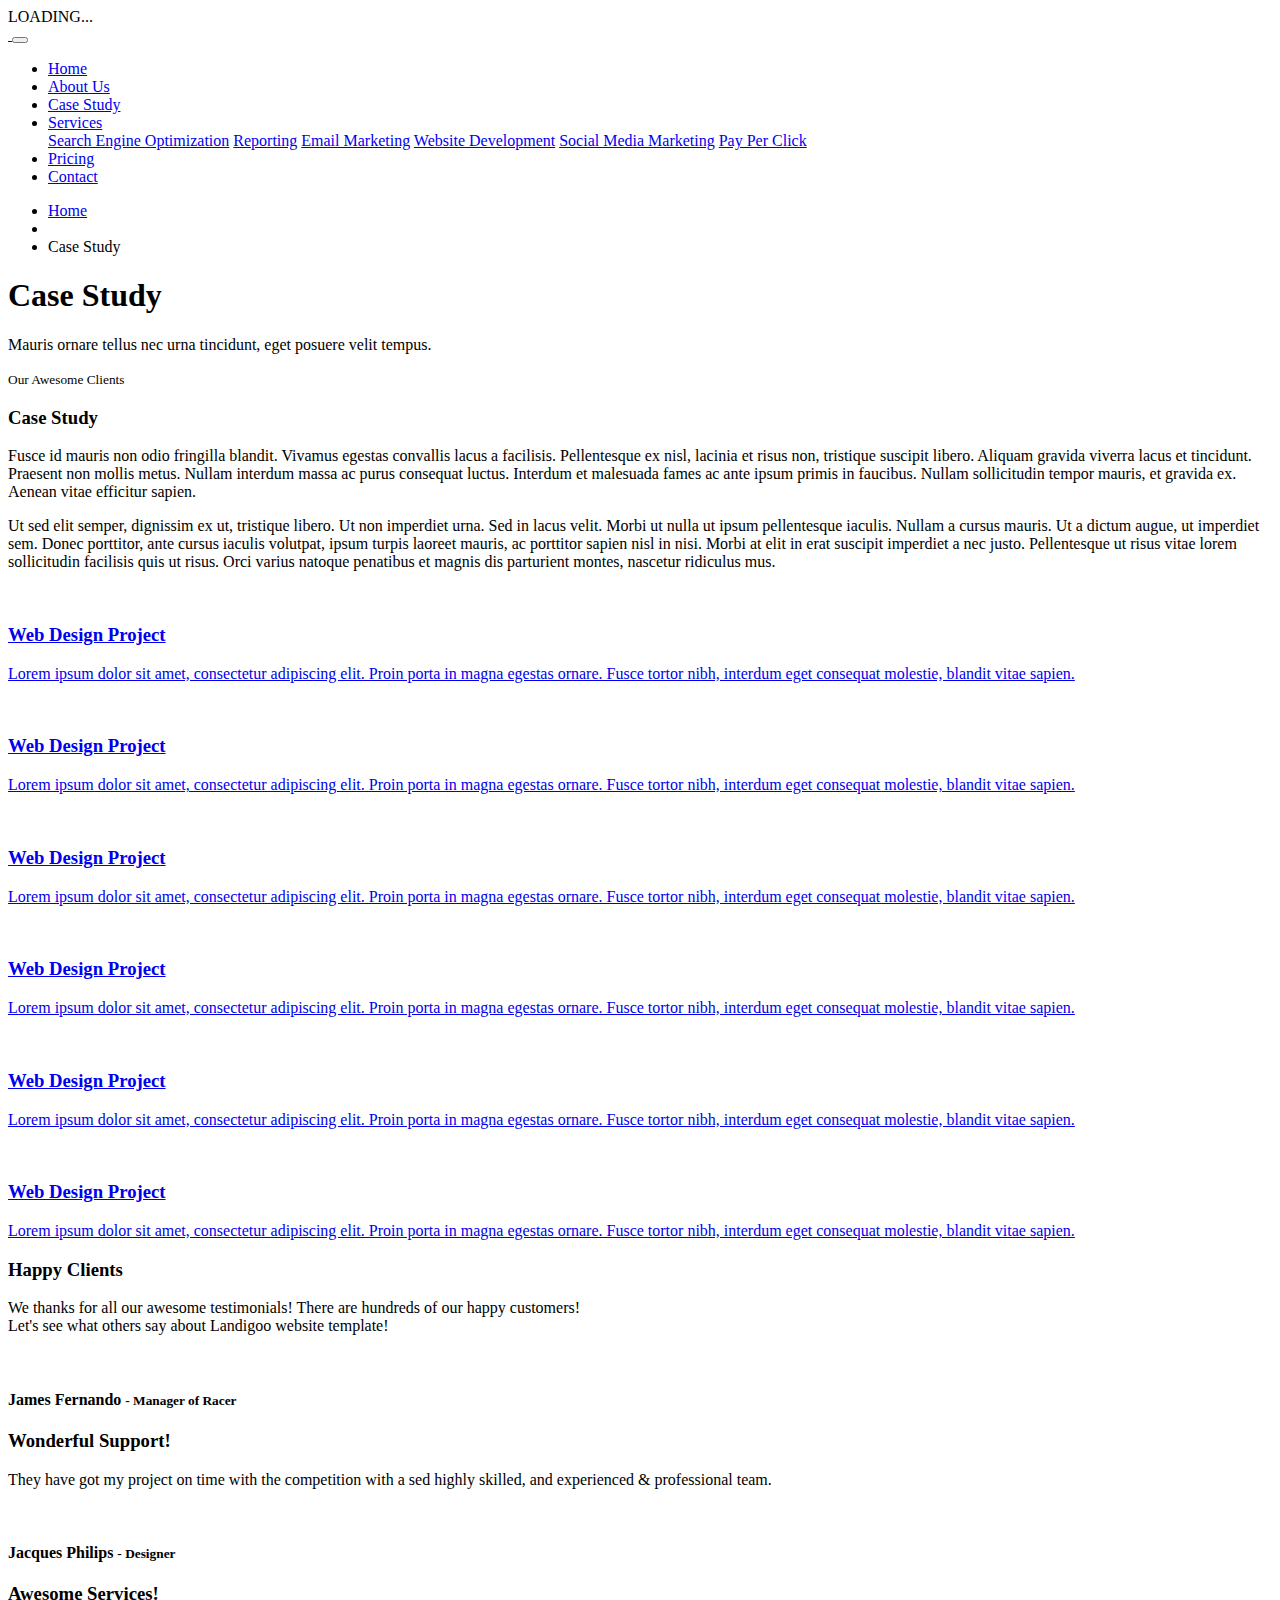
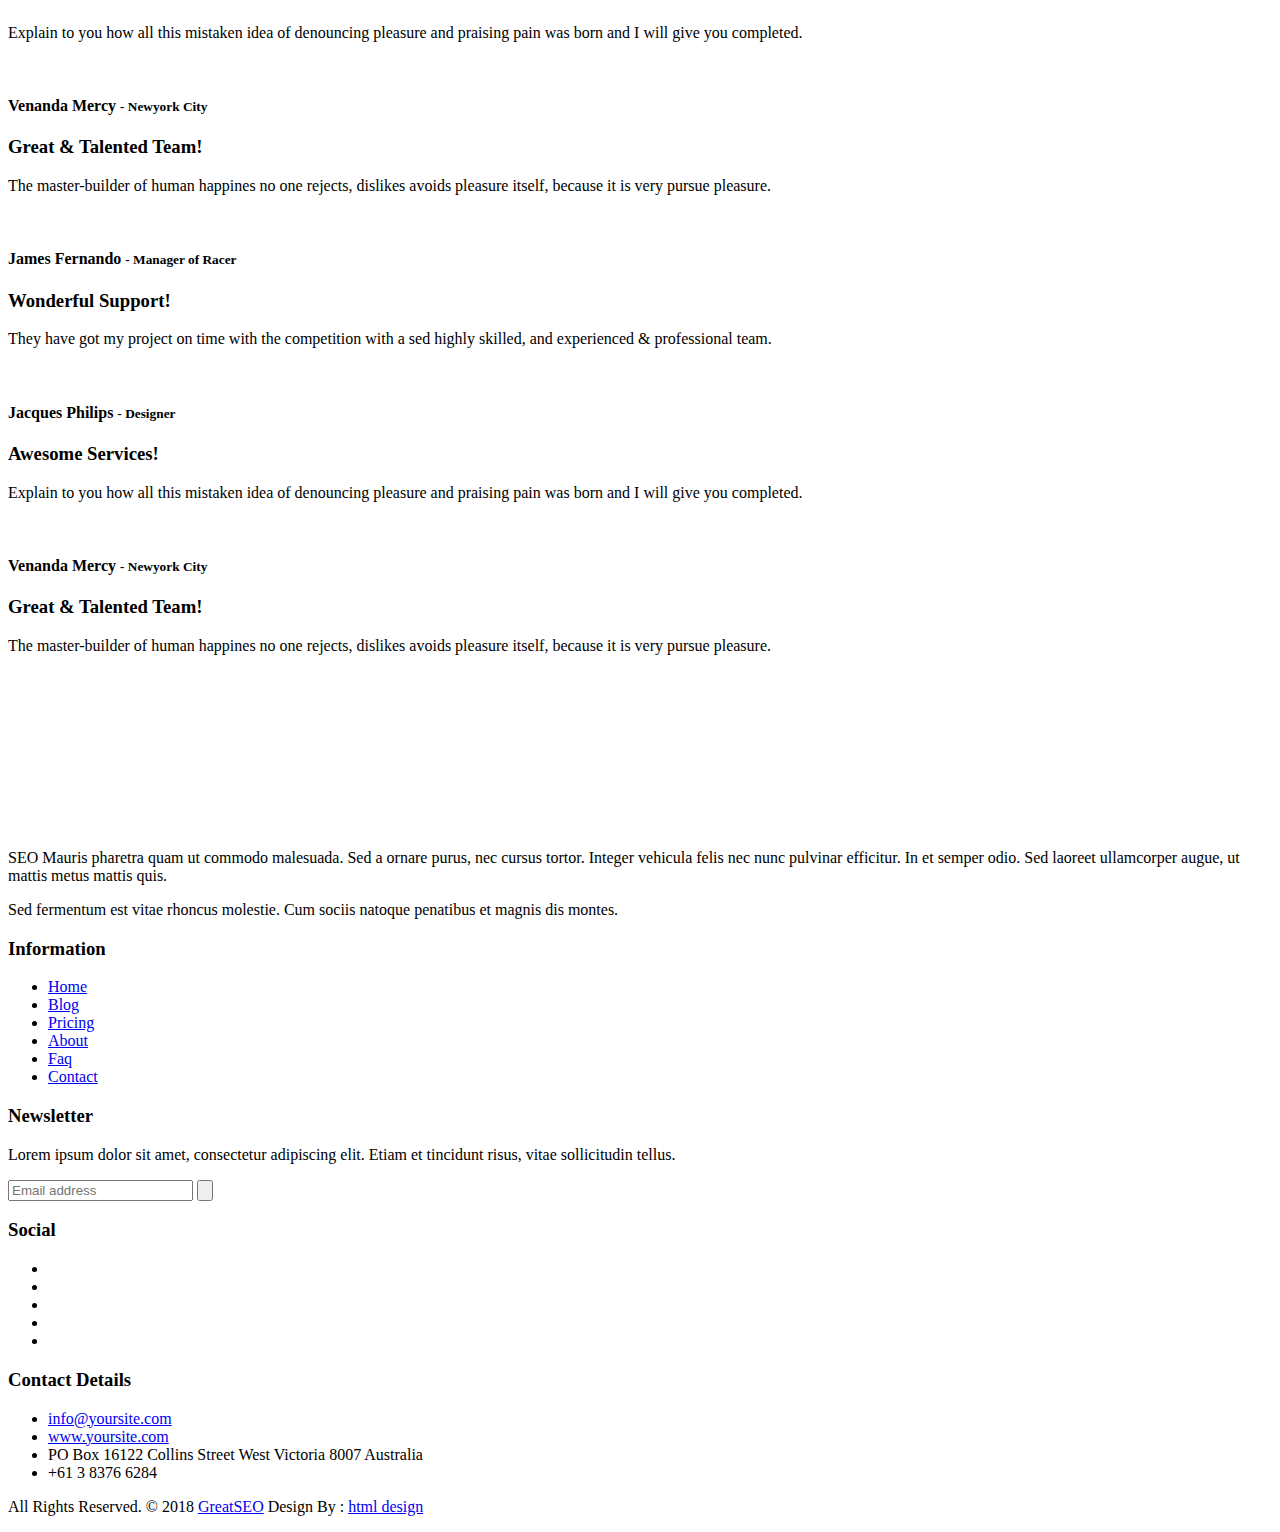
==== case-study.html @ 11040ced "Add files via upload" ====
<!DOCTYPE html>
<html lang="en">

    <!-- Basic -->
    <meta charset="utf-8">
    <meta http-equiv="X-UA-Compatible" content="IE=edge">   
   
    <!-- Mobile Metas -->
    <meta name="viewport" content="width=device-width, minimum-scale=1.0, maximum-scale=1.0, user-scalable=no">
 
     <!-- Site Metas -->
    <title>Greatseo - Bootstrap 4 Responsive HTML5 Template</title>  
    <meta name="keywords" content="">
    <meta name="description" content="">
    <meta name="author" content="">

    <!-- Site Icons -->
    <link rel="shortcut icon" href="images/favicon.ico" type="image/x-icon" />
    <link rel="apple-touch-icon" href="images/apple-touch-icon.png">

    <!-- Bootstrap CSS -->
    <link rel="stylesheet" href="css/bootstrap.min.css">
    <!-- Site CSS -->
    <link rel="stylesheet" href="style.css">
    <!-- ALL VERSION CSS -->
    <link rel="stylesheet" href="css/versions.css">
    <!-- Responsive CSS -->
    <link rel="stylesheet" href="css/responsive.css">
    <!-- Custom CSS -->
    <link rel="stylesheet" href="css/custom.css">

    <!--[if lt IE 9]>
      <script src="https://oss.maxcdn.com/libs/html5shiv/3.7.0/html5shiv.js"></script>
      <script src="https://oss.maxcdn.com/libs/respond.js/1.4.2/respond.min.js"></script>
    <![endif]-->

</head>
<body class="seo_version">

    <!-- LOADER -->
	<div id="preloader">
		<div class="loader-wrapper">
			<div class="loader-new">
				<div class="ball"></div>
				<div class="ball"></div>
				<div class="ball"></div>
			</div>
			<div class="text">LOADING...</div>
		</div>
	</div>
	<!-- END LOADER -->

    <!-- Start header -->
	<header class="top-navbar">
		<nav class="navbar navbar-expand-lg navbar-light bg-light">
			<div class="container">
				<a class="navbar-brand" href="index.html">
					<img src="images/logo-seo.png" alt="" />
				</a>
				<button class="navbar-toggler" type="button" data-toggle="collapse" data-target="#navbars-seo" aria-controls="navbars-rs-food" aria-expanded="false" aria-label="Toggle navigation">
				  <span class="navbar-toggler-icon"></span>
				</button>
				<div class="collapse navbar-collapse" id="navbars-seo">
					<ul class="navbar-nav ml-auto">
						<li class="nav-item"><a class="nav-link" href="index.html">Home</a></li>
						<li class="nav-item"><a class="nav-link" href="about.html">About Us</a></li>
						<li class="nav-item active"><a class="nav-link" href="case-study.html">Case Study</a></li>
						<li class="nav-item dropdown">
							<a class="nav-link dropdown-toggle" href="#" id="dropdown-a" data-toggle="dropdown">Services </a>
							<div class="dropdown-menu" aria-labelledby="dropdown-a">
								<a class="dropdown-item" href="services.html">Search Engine Optimization</a>
								<a class="dropdown-item" href="services.html">Reporting</a>
								<a class="dropdown-item" href="services.html">Email Marketing</a>
								<a class="dropdown-item" href="services.html">Website Development</a>
								<a class="dropdown-item" href="services.html">Social Media Marketing</a>
								<a class="dropdown-item" href="services.html">Pay Per Click</a>
							</div>
						</li>						
						<li class="nav-item"><a class="nav-link" href="pricing.html">Pricing</a></li>
						<li class="nav-item"><a class="nav-link" href="contact.html">Contact</a></li>
					</ul>
				</div>
			</div>
		</nav>
	</header>
	<!-- End header -->

    <div class="all-page-title" style="background-image:url(images/pattern-4.png);">
		<!--Page -->
        <div class="page-info">
            <div class="container">
            	<div class="inner-container">
                    <ul class="bread-crumb">
                        <li><a href="index.html">Home</a></li>
						<li><i class="fa fa-angle-double-right" aria-hidden="true"></i></li>
                        <li><span>Case Study</span></li>
                    </ul>
                </div>
            </div>
        </div>
        <!--End Page-->
        <div class="container text-center">
            <h1>Case Study</h1>
			<p>Mauris ornare tellus nec urna tincidunt, eget posuere velit tempus.</p>
        </div>
    </div><!-- end section -->

	<div id="case-study-box" class="section wb">
        <div class="container">
            <div class="section-title text-center">
                <small>Our Awesome Clients</small>
                <h3>Case Study</h3>
                <p> Fusce id mauris non odio fringilla blandit. Vivamus egestas convallis lacus a facilisis. Pellentesque ex nisl, lacinia et risus non, tristique suscipit libero. Aliquam gravida viverra lacus et tincidunt. Praesent non mollis metus. Nullam interdum massa ac purus consequat luctus. Interdum et malesuada fames ac ante ipsum primis in faucibus. Nullam sollicitudin tempor mauris, et gravida ex. Aenean vitae efficitur sapien.</p>

				<p> Ut sed elit semper, dignissim ex ut, tristique libero. Ut non imperdiet urna. Sed in lacus velit. Morbi ut nulla ut ipsum pellentesque iaculis. Nullam a cursus mauris. Ut a dictum augue, ut imperdiet sem. Donec porttitor, ante cursus iaculis volutpat, ipsum turpis laoreet mauris, ac porttitor sapien nisl in nisi. Morbi at elit in erat suscipit imperdiet a nec justo. Pellentesque ut risus vitae lorem sollicitudin facilisis quis ut risus. Orci varius natoque penatibus et magnis dis parturient montes, nascetur ridiculus mus. </p>
            </div><!-- end title -->

            <div id="da-thumbs" class="da-thumbs portfolio">
                <div class="post-media pitem item-w1 item-h1 cat1">
                    <a href="images/version_01.jpg" data-rel="prettyPhoto[gal]">
                        <img src="images/version_01.jpg" alt="" class="img-responsive">
                        <div>
							<h3>Web Design Project</h3>
							<p>Lorem ipsum dolor sit amet, consectetur adipiscing elit. Proin porta in magna egestas ornare. Fusce tortor nibh, interdum eget consequat molestie, blandit vitae sapien.</p>
                            <i class="flaticon-unlink"></i>
                        </div>
                    </a>
                </div>
                <div class="post-media pitem item-w1 item-h1 cat2">
                    <a href="images/version_02.jpg" data-rel="prettyPhoto[gal]">
                        <img src="images/version_02.jpg" alt="" class="img-responsive">
                        <div>
							<h3>Web Design Project</h3>
							<p>Lorem ipsum dolor sit amet, consectetur adipiscing elit. Proin porta in magna egestas ornare. Fusce tortor nibh, interdum eget consequat molestie, blandit vitae sapien.</p>
                            <i class="flaticon-unlink"></i>
                        </div>
                    </a>
                </div>
                <div class="post-media pitem item-w1 item-h1 cat1">
                    <a href="images/version_03.jpg" data-rel="prettyPhoto[gal]">
                        <img src="images/version_03.jpg" alt="" class="img-responsive">
                        <div>
							<h3>Web Design Project</h3>
							<p>Lorem ipsum dolor sit amet, consectetur adipiscing elit. Proin porta in magna egestas ornare. Fusce tortor nibh, interdum eget consequat molestie, blandit vitae sapien.</p>
                            <i class="flaticon-unlink"></i>
                        </div>
                    </a>
                </div>

                <div class="post-media pitem item-w1 item-h1 cat3">
                    <a href="images/version_04.jpg" data-rel="prettyPhoto[gal]">
                        <img src="images/version_04.jpg" alt="" class="img-responsive">
                        <div>
							<h3>Web Design Project</h3>
							<p>Lorem ipsum dolor sit amet, consectetur adipiscing elit. Proin porta in magna egestas ornare. Fusce tortor nibh, interdum eget consequat molestie, blandit vitae sapien.</p>
                            <i class="flaticon-unlink"></i>
                        </div>
                    </a>
                </div>
                <div class="post-media pitem item-w1 item-h1 cat2">
                    <a href="images/version_05.jpg" data-rel="prettyPhoto[gal]">
                        <img src="images/version_05.jpg" alt="" class="img-responsive">
                        <div>
							<h3>Web Design Project</h3>
							<p>Lorem ipsum dolor sit amet, consectetur adipiscing elit. Proin porta in magna egestas ornare. Fusce tortor nibh, interdum eget consequat molestie, blandit vitae sapien.</p>
                            <i class="flaticon-unlink"></i>
                        </div>
                    </a>
                </div>
                <div class="post-media pitem item-w1 item-h1 cat1">
                    <a href="images/version_06.jpg" data-rel="prettyPhoto[gal]">
                        <img src="images/version_06.jpg" alt="" class="img-responsive">
                        <div>
							<h3>Web Design Project</h3>
							<p>Lorem ipsum dolor sit amet, consectetur adipiscing elit. Proin porta in magna egestas ornare. Fusce tortor nibh, interdum eget consequat molestie, blandit vitae sapien.</p>
                            <i class="flaticon-unlink"></i>
                        </div>
                    </a>
                </div>
            </div><!-- end portfolio -->
        </div><!-- end container -->
    </div><!-- end section -->
	
    <div id="testimonials" class="section wb">
        <div class="container">
            <div class="section-title text-center">
                <h3>Happy Clients</h3>
                <p class="lead">We thanks for all our awesome testimonials! There are hundreds of our happy customers! <br>Let's see what others say about Landigoo website template!</p>
            </div><!-- end title -->

            <div class="row">
                <div class="col-md-12 col-sm-12">
                    <div class="testi-carousel owl-carousel owl-theme">
                        <div class="testimonial clearfix">
							<div class="testi-meta">
                                <img src="images/testi_01.png" alt="" class="img-fluid alignleft">
                                <h4>James Fernando <small>- Manager of Racer</small></h4>
                            </div>
							<!-- end testi-meta -->
                            <div class="desc">
                                <h3><i class="fa fa-quote-left"></i> Wonderful Support! <i class="fa fa-quote-right"></i></h3>
                                <p>They have got my project on time with the competition with a sed highly skilled, and experienced & professional team.</p>
                            </div>
                        </div>
                        <!-- end testimonial -->

                        <div class="testimonial clearfix">
							<div class="testi-meta">
                                <img src="images/testi_02.png" alt="" class="img-fluid alignleft">
                                <h4>Jacques Philips <small>- Designer</small></h4>
                            </div>
                            <!-- end testi-meta -->
                            <div class="desc">
                                <h3><i class="fa fa-quote-left"></i> Awesome Services! <i class="fa fa-quote-right"></i></h3>
                                <p>Explain to you how all this mistaken idea of denouncing pleasure and praising pain was born and I will give you completed.</p>
                            </div>
                        </div>
                        <!-- end testimonial -->

                        <div class="testimonial clearfix">
							<div class="testi-meta">
                                <img src="images/testi_03.png" alt="" class="img-fluid alignleft">
                                <h4>Venanda Mercy <small>- Newyork City</small></h4>
                            </div>
                            <!-- end testi-meta -->
                            <div class="desc">
                                <h3><i class="fa fa-quote-left"></i> Great & Talented Team! <i class="fa fa-quote-right"></i></h3>
                                <p>The master-builder of human happines no one rejects, dislikes avoids pleasure itself, because it is very pursue pleasure. </p>
                            </div>
                        </div>
                        <!-- end testimonial -->
                        <div class="testimonial clearfix">
							<div class="testi-meta">
                                <img src="images/testi_01.png" alt="" class="img-fluid alignleft">
                                <h4>James Fernando <small>- Manager of Racer</small></h4>
                            </div>
                            <!-- end testi-meta -->
                            <div class="desc">
                                <h3><i class="fa fa-quote-left"></i> Wonderful Support! <i class="fa fa-quote-right"></i></h3>
                                <p>They have got my project on time with the competition with a sed highly skilled, and experienced & professional team.</p>
                            </div>
                        </div>
                        <!-- end testimonial -->

                        <div class="testimonial clearfix">
							<div class="testi-meta">
                                <img src="images/testi_02.png" alt="" class="img-fluid alignleft">
                                <h4>Jacques Philips <small>- Designer</small></h4>
                            </div>
                            <!-- end testi-meta -->
                            <div class="desc">
                                <h3><i class="fa fa-quote-left"></i> Awesome Services! <i class="fa fa-quote-right"></i></h3>
                                <p>Explain to you how all this mistaken idea of denouncing pleasure and praising pain was born and I will give you completed.</p>
                            </div>
                        </div>
                        <!-- end testimonial -->

                        <div class="testimonial clearfix">
							<div class="testi-meta">
                                <img src="images/testi_03.png" alt="" class="img-fluid alignleft">
                                <h4>Venanda Mercy <small>- Newyork City</small></h4>
                            </div>
                            <!-- end testi-meta -->
                            <div class="desc">
                                <h3><i class="fa fa-quote-left"></i> Great & Talented Team! <i class="fa fa-quote-right"></i></h3>
                                <p>The master-builder of human happines no one rejects, dislikes avoids pleasure itself, because it is very pursue pleasure. </p>
                            </div>
                        </div><!-- end testimonial -->
                    </div><!-- end carousel -->
                </div><!-- end col -->
            </div><!-- end row -->
        </div><!-- end container -->
    </div><!-- end section -->

   <div id="support" class="section db">
        <div class="container">
            <div class="row">
                <div id="logo-carousel" class="owl-carousel">
					<div> <img src="images/logo_01.png" alt=""> </div>
					<div> <img src="images/logo_02.png" alt=""> </div>
					<div> <img src="images/logo_03.png" alt=""> </div>
					<div> <img src="images/logo_04.png" alt=""> </div>
					<div> <img src="images/logo_05.png" alt=""> </div>
					<div> <img src="images/logo_06.png" alt=""> </div>
					<div> <img src="images/logo_01.png" alt=""> </div>
					<div> <img src="images/logo_02.png" alt=""> </div>
				</div>
            </div><!-- end row -->
        </div><!-- end container -->
    </div><!-- end section -->

	<footer class="footer">
        <div class="container">
            <div class="row">
                <div class="col-lg-4 col-md-6 col-xs-12">
                    <div class="widget clearfix">
                        <div class="widget-title">
                            <img src="images/logo-light.png" alt="">
                        </div>
                        <p> SEO Mauris pharetra quam ut commodo malesuada. Sed a ornare purus, nec cursus tortor. Integer vehicula felis nec nunc pulvinar efficitur. In et semper odio. Sed laoreet ullamcorper augue, ut mattis metus mattis quis.</p>
                        <p>Sed fermentum est vitae rhoncus molestie. Cum sociis natoque penatibus et magnis dis montes.</p>
                    </div><!-- end clearfix -->
                </div><!-- end col -->
				
				<div class="col-lg-2 col-md-6 col-xs-12">
                    <div class="widget clearfix">
                        <div class="widget-title">
                            <h3>Information</h3>
                        </div>
                        <ul class="footer-links">
                            <li><a href="#">Home</a></li>
                            <li><a href="#">Blog</a></li>
                            <li><a href="#">Pricing</a></li>
							<li><a href="#">About</a></li>
							<li><a href="#">Faq</a></li>
							<li><a href="#">Contact</a></li>
                        </ul><!-- end links -->
                    </div><!-- end clearfix -->
                </div><!-- end col -->

                <div class="col-lg-3 col-md-6 col-xs-12">
                    <div class="widget clearfix">
						<div class="widget-title">
							<h3>Newsletter</h3>
						</div>
						<p>Lorem ipsum dolor sit amet, consectetur adipiscing elit. Etiam et tincidunt risus, vitae sollicitudin tellus.</p>
						<div class="news-box">
							<form action="#" method="post">
								<div class="form-group">
									<input class="form-control" placeholder="Email address" type="email">
									<button type="submit">
										<svg id="Layer_11" data-name="Layer 11" xmlns="http://www.w3.org/2000/svg" viewBox="0 0 25.19 17.71">
											<path class="cls-1" d="M311,387.93a.89.89,0,0,0-1.27,1.26l6.44,6.44H295a.89.89,0,0,0-.89.89.9.9,0,0,0,.89.9h21.24l-6.44,6.42a.91.91,0,0,0,0,1.27.89.89,0,0,0,1.27,0l8-8a.87.87,0,0,0,0-1.25Z" transform="translate(-294.08 -387.67)"></path> </svg>
									</button>
								</div>
							</form>
						</div>
						
                        <div class="widget-title">
                            <h3>Social</h3>
                        </div>
                        <ul class="footer-links social-md">
                            <li><a class="fb btn-a" title="Facebook" data-tippy-animation="scale" href="#"><i class="fa fa-facebook"></i></a></li>
                            <li><a class="gi btn-a" title="Github" data-tippy-animation="scale" href="#"><i class="fa fa-github"></i> </a></li>
                            <li><a class="tw btn-a" title="Twitter" data-tippy-animation="scale" href="#"><i class="fa fa-twitter"></i> </a></li>
                            <li><a class="dr btn-a" title="Dribbble" data-tippy-animation="scale" href="#"><i class="fa fa-dribbble"></i> </a></li>
                            <li><a class="pi btn-a" title="Pinterest" data-tippy-animation="scale" href="#"><i class="fa fa-pinterest"></i> </a></li>
                        </ul><!-- end links -->
                    </div><!-- end clearfix -->
                </div><!-- end col -->
				
				<div class="col-lg-3 col-md-6 col-xs-12">
                    <div class="widget clearfix">
                        <div class="widget-title">
                            <h3>Contact Details</h3>
                        </div>

                        <ul class="footer-links">
                            <li><a href="mailto:#">info@yoursite.com</a></li>
                            <li><a href="#">www.yoursite.com</a></li>
                            <li>PO Box 16122 Collins Street West Victoria 8007 Australia</li>
                            <li>+61 3 8376 6284</li>
                        </ul><!-- end links -->
                    </div><!-- end clearfix -->
                </div><!-- end col -->
				
            </div><!-- end row -->
        </div><!-- end container -->
    </footer><!-- end footer -->
	
    <div class="copyrights">
        <div class="container">
            <div class="footer-distributed">
                <div class="footer-left">
                    <p class="footer-company-name">All Rights Reserved. &copy; 2018 <a href="#">GreatSEO</a> Design By : <a href="https://html.design/">html design</a></p>
                </div>
            </div>
        </div><!-- end container -->
    </div><!-- end copyrights -->

    <a href="#" id="scroll-to-top" class="dmtop global-radius"><i class="fa fa-angle-up"></i></a>

    <!-- ALL JS FILES -->
    <script src="js/all.js"></script>
    <!-- ALL PLUGINS -->
    <script src="js/custom.js"></script>
	<script src="js/portfolio.js"></script>
	<script src="js/hoverdir.js"></script>   
	<script src="js/tippy.all.min.js"></script>
	<script>
		tippy('.btn-a')
	</script>

</body>
</html>
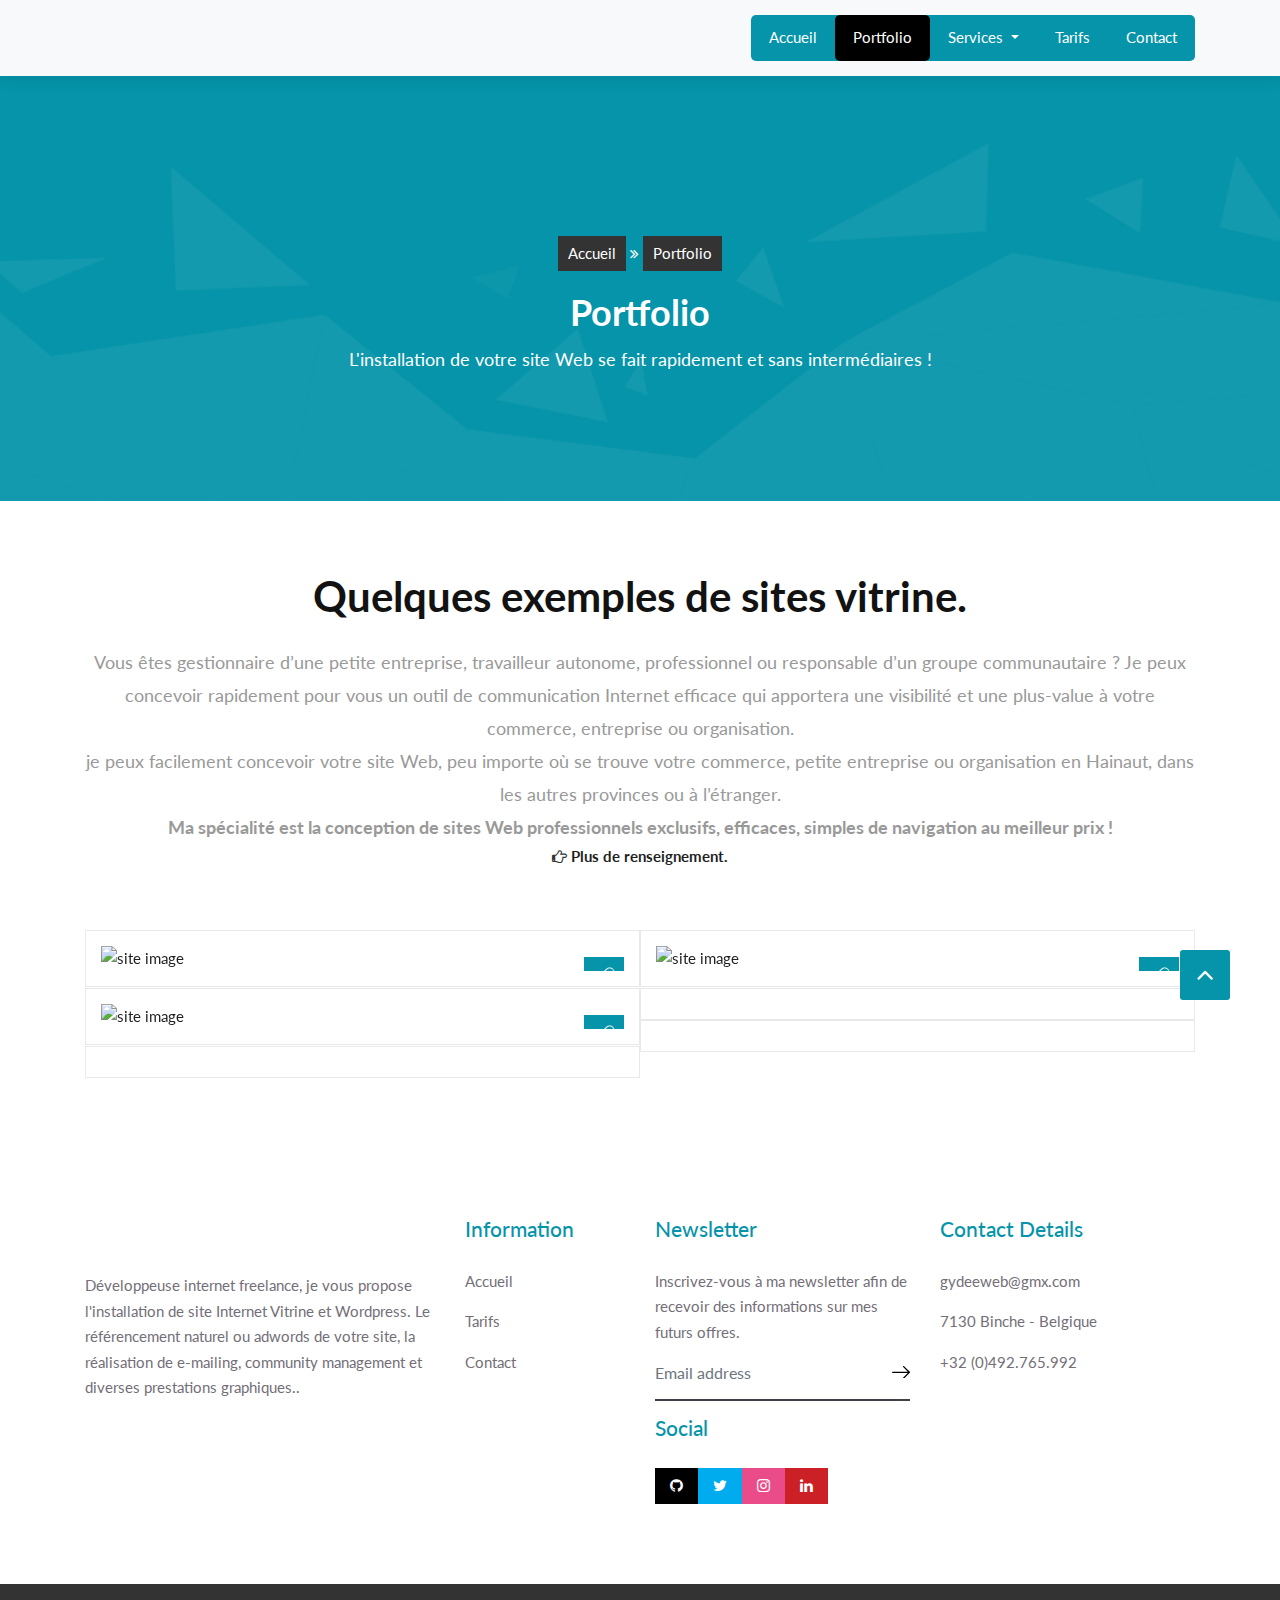
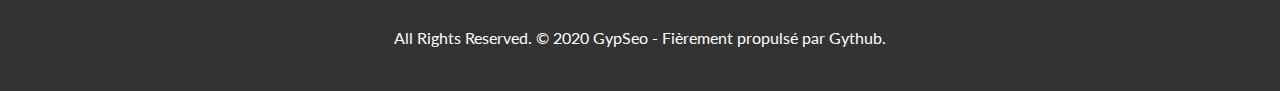
==== commit 2b749d24: "Add files via upload" ====
--- a/case-study.html
+++ b/case-study.html
@@ -9,7 +9,7 @@
     <meta name="viewport" content="width=device-width, minimum-scale=1.0, maximum-scale=1.0, user-scalable=no">
  
      <!-- Site Metas -->
-    <title>Greatseo - Bootstrap 4 Responsive HTML5 Template</title>  
+    <title>Gybseo - Ste vitrine, seo, Community manager.</title>  
     <meta name="keywords" content="">
     <meta name="description" content="">
     <meta name="author" content="">
@@ -55,28 +55,25 @@
 		<nav class="navbar navbar-expand-lg navbar-light bg-light">
 			<div class="container">
 				<a class="navbar-brand" href="index.html">
-					<img src="images/logo-seo.png" alt="" />
+					<img src="images/gybseologo2.png" alt="" />
 				</a>
 				<button class="navbar-toggler" type="button" data-toggle="collapse" data-target="#navbars-seo" aria-controls="navbars-rs-food" aria-expanded="false" aria-label="Toggle navigation">
 				  <span class="navbar-toggler-icon"></span>
 				</button>
 				<div class="collapse navbar-collapse" id="navbars-seo">
 					<ul class="navbar-nav ml-auto">
-						<li class="nav-item"><a class="nav-link" href="index.html">Home</a></li>
-						<li class="nav-item"><a class="nav-link" href="about.html">About Us</a></li>
-						<li class="nav-item active"><a class="nav-link" href="case-study.html">Case Study</a></li>
+						<li class="nav-item"><a class="nav-link" href="index.html">Accueil</a></li>
+						<li class="nav-item active"><a class="nav-link" href="case-study.html">Portfolio</a></li>
 						<li class="nav-item dropdown">
 							<a class="nav-link dropdown-toggle" href="#" id="dropdown-a" data-toggle="dropdown">Services </a>
 							<div class="dropdown-menu" aria-labelledby="dropdown-a">
-								<a class="dropdown-item" href="services.html">Search Engine Optimization</a>
-								<a class="dropdown-item" href="services.html">Reporting</a>
-								<a class="dropdown-item" href="services.html">Email Marketing</a>
-								<a class="dropdown-item" href="services.html">Website Development</a>
-								<a class="dropdown-item" href="services.html">Social Media Marketing</a>
-								<a class="dropdown-item" href="services.html">Pay Per Click</a>
+								<a class="dropdown-item" href="community.html">Community Manager</a>
+                                
+                                <a class="dropdown-item" href="site.html">site vitrine</a>
+                                <a class="dropdown-item" href="seo.html">Référencement SEO</a>
 							</div>
 						</li>						
-						<li class="nav-item"><a class="nav-link" href="pricing.html">Pricing</a></li>
+						<li class="nav-item"><a class="nav-link" href="pricing.html">Tarifs</a></li>
 						<li class="nav-item"><a class="nav-link" href="contact.html">Contact</a></li>
 					</ul>
 				</div>
@@ -91,88 +88,107 @@
             <div class="container">
             	<div class="inner-container">
                     <ul class="bread-crumb">
-                        <li><a href="index.html">Home</a></li>
+                        <li><a href="index.html">Accueil</a></li>
 						<li><i class="fa fa-angle-double-right" aria-hidden="true"></i></li>
-                        <li><span>Case Study</span></li>
+                        <li><span>Portfolio</span></li>
                     </ul>
                 </div>
             </div>
         </div>
         <!--End Page-->
         <div class="container text-center">
-            <h1>Case Study</h1>
-			<p>Mauris ornare tellus nec urna tincidunt, eget posuere velit tempus.</p>
+            <h1>Portfolio</h1>
+            <p>L'installation de votre site Web se fait rapidement et sans intermédiaires !</p>
+			
         </div>
     </div><!-- end section -->
 
 	<div id="case-study-box" class="section wb">
         <div class="container">
             <div class="section-title text-center">
-                <small>Our Awesome Clients</small>
-                <h3>Case Study</h3>
-                <p> Fusce id mauris non odio fringilla blandit. Vivamus egestas convallis lacus a facilisis. Pellentesque ex nisl, lacinia et risus non, tristique suscipit libero. Aliquam gravida viverra lacus et tincidunt. Praesent non mollis metus. Nullam interdum massa ac purus consequat luctus. Interdum et malesuada fames ac ante ipsum primis in faucibus. Nullam sollicitudin tempor mauris, et gravida ex. Aenean vitae efficitur sapien.</p>
-
-				<p> Ut sed elit semper, dignissim ex ut, tristique libero. Ut non imperdiet urna. Sed in lacus velit. Morbi ut nulla ut ipsum pellentesque iaculis. Nullam a cursus mauris. Ut a dictum augue, ut imperdiet sem. Donec porttitor, ante cursus iaculis volutpat, ipsum turpis laoreet mauris, ac porttitor sapien nisl in nisi. Morbi at elit in erat suscipit imperdiet a nec justo. Pellentesque ut risus vitae lorem sollicitudin facilisis quis ut risus. Orci varius natoque penatibus et magnis dis parturient montes, nascetur ridiculus mus. </p>
+                
+                <h3>Quelques exemples de sites vitrine.</h3>
+                <p> Vous êtes gestionnaire d’une petite entreprise, travailleur autonome, professionnel ou responsable d’un groupe communautaire ? Je peux concevoir rapidement pour vous un outil de communication Internet efficace qui apportera une visibilité et une plus-value à votre commerce, entreprise ou organisation.</p>
+                <p>je peux facilement concevoir votre site Web, peu importe où se trouve votre commerce, petite entreprise ou organisation en Hainaut, dans les autres provinces ou à l’étranger.</p>
+                <p><strong>Ma spécialité est la conception de sites Web professionnels exclusifs, efficaces, simples de navigation au meilleur prix !</strong> </p>
+                <i class="fa fa-hand-o-right" aria-hidden="true"></i><a href="site.html"><strong>  Plus de renseignement.</strong></a>
+
+ 
+
+    
             </div><!-- end title -->
 
             <div id="da-thumbs" class="da-thumbs portfolio">
                 <div class="post-media pitem item-w1 item-h1 cat1">
-                    <a href="images/version_01.jpg" data-rel="prettyPhoto[gal]">
-                        <img src="images/version_01.jpg" alt="" class="img-responsive">
-                        <div>
-							<h3>Web Design Project</h3>
-							<p>Lorem ipsum dolor sit amet, consectetur adipiscing elit. Proin porta in magna egestas ornare. Fusce tortor nibh, interdum eget consequat molestie, blandit vitae sapien.</p>
+                    <a href="https://gydeeweb.github.io/flame/"  target="_blank">
+                        <img src="images/moc3.jpg" alt="site image" class="img-responsive">
+                        <div>
+							<h3>Flame</h3>
+							<p>Responsive one page</p>
+                            <p>150 €</p>
+                            <p>Cliquez pour voir le site</p>
                             <i class="flaticon-unlink"></i>
                         </div>
                     </a>
                 </div>
                 <div class="post-media pitem item-w1 item-h1 cat2">
-                    <a href="images/version_02.jpg" data-rel="prettyPhoto[gal]">
-                        <img src="images/version_02.jpg" alt="" class="img-responsive">
-                        <div>
-							<h3>Web Design Project</h3>
-							<p>Lorem ipsum dolor sit amet, consectetur adipiscing elit. Proin porta in magna egestas ornare. Fusce tortor nibh, interdum eget consequat molestie, blandit vitae sapien.</p>
+                    <a href="https://gydeeweb.github.io/insertion/" target="_blank">
+                        <img src="images/moc44.jpg" alt="site image" class="img-responsive">
+                        <div>
+							<h3>Insertion</h3>
+							<p>Responsive, 3 pages.</p>
+                            <p>300 €</p>
+                            <p>cliquez pour voir le site</p>
                             <i class="flaticon-unlink"></i>
                         </div>
                     </a>
                 </div>
                 <div class="post-media pitem item-w1 item-h1 cat1">
-                    <a href="images/version_03.jpg" data-rel="prettyPhoto[gal]">
-                        <img src="images/version_03.jpg" alt="" class="img-responsive">
-                        <div>
-							<h3>Web Design Project</h3>
-							<p>Lorem ipsum dolor sit amet, consectetur adipiscing elit. Proin porta in magna egestas ornare. Fusce tortor nibh, interdum eget consequat molestie, blandit vitae sapien.</p>
+                    <a href="https://gydeeweb.github.io/girly/" target="_blank">
+                        <img src="images/moc10.jpg" alt="site image" class="img-responsive">
+                        <div>
+							<h3>Girly</h3>
+							<p>Responsive, one page.</p>
+                            <p>150 €</p>
+                            <p>Cliquez pour voir le site</p>
                             <i class="flaticon-unlink"></i>
                         </div>
                     </a>
                 </div>
 
                 <div class="post-media pitem item-w1 item-h1 cat3">
-                    <a href="images/version_04.jpg" data-rel="prettyPhoto[gal]">
-                        <img src="images/version_04.jpg" alt="" class="img-responsive">
-                        <div>
-							<h3>Web Design Project</h3>
-							<p>Lorem ipsum dolor sit amet, consectetur adipiscing elit. Proin porta in magna egestas ornare. Fusce tortor nibh, interdum eget consequat molestie, blandit vitae sapien.</p>
+                    <a href="https://gydeeweb.github.io/dinner/" target="_blank">
+                        <img src="images/moc11.jpg" alt="" class="img-responsive">
+                        <div>
+                            <h3>Dinner</h3>
+                            <p>Responsive, 9 pages.</p>
+                            <p>650 €</p>
+                            <p>Cliquez pour voir le site</p>
+							
                             <i class="flaticon-unlink"></i>
                         </div>
                     </a>
                 </div>
                 <div class="post-media pitem item-w1 item-h1 cat2">
-                    <a href="images/version_05.jpg" data-rel="prettyPhoto[gal]">
-                        <img src="images/version_05.jpg" alt="" class="img-responsive">
-                        <div>
-							<h3>Web Design Project</h3>
-							<p>Lorem ipsum dolor sit amet, consectetur adipiscing elit. Proin porta in magna egestas ornare. Fusce tortor nibh, interdum eget consequat molestie, blandit vitae sapien.</p>
+                    <a href="https://gydeeweb.github.io/devfolio/" target="_blank">
+                        <img src="images/moc5.jpg" alt="" class="img-responsive">
+                        <div>
+							<h3>Devfolio</h3>
+							<p>Responsive, One page</p>
+                            <p>150 €</p>
+                            <p>Cliquez pour voir le site</p>
                             <i class="flaticon-unlink"></i>
                         </div>
                     </a>
                 </div>
                 <div class="post-media pitem item-w1 item-h1 cat1">
-                    <a href="images/version_06.jpg" data-rel="prettyPhoto[gal]">
-                        <img src="images/version_06.jpg" alt="" class="img-responsive">
-                        <div>
-							<h3>Web Design Project</h3>
-							<p>Lorem ipsum dolor sit amet, consectetur adipiscing elit. Proin porta in magna egestas ornare. Fusce tortor nibh, interdum eget consequat molestie, blandit vitae sapien.</p>
+                    <a href="https://gydeeweb.github.io/constructive/" target="_blank">
+                        <img src="images/moc7.jpg" alt="" class="img-responsive">
+                        <div>
+							<h3>Constructive</h3>
+							<p>Responsive, one page.</p>
+                            <p>150 €</p>
+                            <p>Cliquez pour voir le site</p>
                             <i class="flaticon-unlink"></i>
                         </div>
                     </a>
@@ -181,113 +197,9 @@
         </div><!-- end container -->
     </div><!-- end section -->
 	
-    <div id="testimonials" class="section wb">
-        <div class="container">
-            <div class="section-title text-center">
-                <h3>Happy Clients</h3>
-                <p class="lead">We thanks for all our awesome testimonials! There are hundreds of our happy customers! <br>Let's see what others say about Landigoo website template!</p>
-            </div><!-- end title -->
-
-            <div class="row">
-                <div class="col-md-12 col-sm-12">
-                    <div class="testi-carousel owl-carousel owl-theme">
-                        <div class="testimonial clearfix">
-							<div class="testi-meta">
-                                <img src="images/testi_01.png" alt="" class="img-fluid alignleft">
-                                <h4>James Fernando <small>- Manager of Racer</small></h4>
-                            </div>
-							<!-- end testi-meta -->
-                            <div class="desc">
-                                <h3><i class="fa fa-quote-left"></i> Wonderful Support! <i class="fa fa-quote-right"></i></h3>
-                                <p>They have got my project on time with the competition with a sed highly skilled, and experienced & professional team.</p>
-                            </div>
-                        </div>
-                        <!-- end testimonial -->
-
-                        <div class="testimonial clearfix">
-							<div class="testi-meta">
-                                <img src="images/testi_02.png" alt="" class="img-fluid alignleft">
-                                <h4>Jacques Philips <small>- Designer</small></h4>
-                            </div>
-                            <!-- end testi-meta -->
-                            <div class="desc">
-                                <h3><i class="fa fa-quote-left"></i> Awesome Services! <i class="fa fa-quote-right"></i></h3>
-                                <p>Explain to you how all this mistaken idea of denouncing pleasure and praising pain was born and I will give you completed.</p>
-                            </div>
-                        </div>
-                        <!-- end testimonial -->
-
-                        <div class="testimonial clearfix">
-							<div class="testi-meta">
-                                <img src="images/testi_03.png" alt="" class="img-fluid alignleft">
-                                <h4>Venanda Mercy <small>- Newyork City</small></h4>
-                            </div>
-                            <!-- end testi-meta -->
-                            <div class="desc">
-                                <h3><i class="fa fa-quote-left"></i> Great & Talented Team! <i class="fa fa-quote-right"></i></h3>
-                                <p>The master-builder of human happines no one rejects, dislikes avoids pleasure itself, because it is very pursue pleasure. </p>
-                            </div>
-                        </div>
-                        <!-- end testimonial -->
-                        <div class="testimonial clearfix">
-							<div class="testi-meta">
-                                <img src="images/testi_01.png" alt="" class="img-fluid alignleft">
-                                <h4>James Fernando <small>- Manager of Racer</small></h4>
-                            </div>
-                            <!-- end testi-meta -->
-                            <div class="desc">
-                                <h3><i class="fa fa-quote-left"></i> Wonderful Support! <i class="fa fa-quote-right"></i></h3>
-                                <p>They have got my project on time with the competition with a sed highly skilled, and experienced & professional team.</p>
-                            </div>
-                        </div>
-                        <!-- end testimonial -->
-
-                        <div class="testimonial clearfix">
-							<div class="testi-meta">
-                                <img src="images/testi_02.png" alt="" class="img-fluid alignleft">
-                                <h4>Jacques Philips <small>- Designer</small></h4>
-                            </div>
-                            <!-- end testi-meta -->
-                            <div class="desc">
-                                <h3><i class="fa fa-quote-left"></i> Awesome Services! <i class="fa fa-quote-right"></i></h3>
-                                <p>Explain to you how all this mistaken idea of denouncing pleasure and praising pain was born and I will give you completed.</p>
-                            </div>
-                        </div>
-                        <!-- end testimonial -->
-
-                        <div class="testimonial clearfix">
-							<div class="testi-meta">
-                                <img src="images/testi_03.png" alt="" class="img-fluid alignleft">
-                                <h4>Venanda Mercy <small>- Newyork City</small></h4>
-                            </div>
-                            <!-- end testi-meta -->
-                            <div class="desc">
-                                <h3><i class="fa fa-quote-left"></i> Great & Talented Team! <i class="fa fa-quote-right"></i></h3>
-                                <p>The master-builder of human happines no one rejects, dislikes avoids pleasure itself, because it is very pursue pleasure. </p>
-                            </div>
-                        </div><!-- end testimonial -->
-                    </div><!-- end carousel -->
-                </div><!-- end col -->
-            </div><!-- end row -->
-        </div><!-- end container -->
-    </div><!-- end section -->
-
-   <div id="support" class="section db">
-        <div class="container">
-            <div class="row">
-                <div id="logo-carousel" class="owl-carousel">
-					<div> <img src="images/logo_01.png" alt=""> </div>
-					<div> <img src="images/logo_02.png" alt=""> </div>
-					<div> <img src="images/logo_03.png" alt=""> </div>
-					<div> <img src="images/logo_04.png" alt=""> </div>
-					<div> <img src="images/logo_05.png" alt=""> </div>
-					<div> <img src="images/logo_06.png" alt=""> </div>
-					<div> <img src="images/logo_01.png" alt=""> </div>
-					<div> <img src="images/logo_02.png" alt=""> </div>
-				</div>
-            </div><!-- end row -->
-        </div><!-- end container -->
-    </div><!-- end section -->
+   
+
+  
 
 	<footer class="footer">
         <div class="container">
@@ -295,10 +207,9 @@
                 <div class="col-lg-4 col-md-6 col-xs-12">
                     <div class="widget clearfix">
                         <div class="widget-title">
-                            <img src="images/logo-light.png" alt="">
-                        </div>
-                        <p> SEO Mauris pharetra quam ut commodo malesuada. Sed a ornare purus, nec cursus tortor. Integer vehicula felis nec nunc pulvinar efficitur. In et semper odio. Sed laoreet ullamcorper augue, ut mattis metus mattis quis.</p>
-                        <p>Sed fermentum est vitae rhoncus molestie. Cum sociis natoque penatibus et magnis dis montes.</p>
+                            <img src="images/gybseologo2.png" alt="">
+                        </div>
+                          <p> Développeuse internet freelance, je vous propose l'installation de site Internet Vitrine et Wordpress. Le référencement naturel ou adwords de votre site, la réalisation de e-mailing, community management et diverses prestations graphiques..</p>
                     </div><!-- end clearfix -->
                 </div><!-- end col -->
 				
@@ -308,12 +219,9 @@
                             <h3>Information</h3>
                         </div>
                         <ul class="footer-links">
-                            <li><a href="#">Home</a></li>
-                            <li><a href="#">Blog</a></li>
-                            <li><a href="#">Pricing</a></li>
-							<li><a href="#">About</a></li>
-							<li><a href="#">Faq</a></li>
-							<li><a href="#">Contact</a></li>
+                           <li><a href="index.html">Accueil</a></li>
+                            <li><a href="pricing.html">Tarifs</a></li>
+                            <li><a href="contact.html">Contact</a></li>
                         </ul><!-- end links -->
                     </div><!-- end clearfix -->
                 </div><!-- end col -->
@@ -323,7 +231,7 @@
 						<div class="widget-title">
 							<h3>Newsletter</h3>
 						</div>
-						<p>Lorem ipsum dolor sit amet, consectetur adipiscing elit. Etiam et tincidunt risus, vitae sollicitudin tellus.</p>
+					   <p>Inscrivez-vous à ma newsletter afin de recevoir des informations sur mes futurs offres.</p>
 						<div class="news-box">
 							<form action="#" method="post">
 								<div class="form-group">
@@ -340,11 +248,10 @@
                             <h3>Social</h3>
                         </div>
                         <ul class="footer-links social-md">
-                            <li><a class="fb btn-a" title="Facebook" data-tippy-animation="scale" href="#"><i class="fa fa-facebook"></i></a></li>
-                            <li><a class="gi btn-a" title="Github" data-tippy-animation="scale" href="#"><i class="fa fa-github"></i> </a></li>
-                            <li><a class="tw btn-a" title="Twitter" data-tippy-animation="scale" href="#"><i class="fa fa-twitter"></i> </a></li>
-                            <li><a class="dr btn-a" title="Dribbble" data-tippy-animation="scale" href="#"><i class="fa fa-dribbble"></i> </a></li>
-                            <li><a class="pi btn-a" title="Pinterest" data-tippy-animation="scale" href="#"><i class="fa fa-pinterest"></i> </a></li>
+                           <li><a class="gi btn-a" title="Github" data-tippy-animation="scale" href="#"><i class="fa fa-github"></i> </a></li>
+                            <li><a class="tw btn-a" title="Twitter" data-tippy-animation="scale" href="https://twitter.com/GydeeWeb"><i class="fa fa-twitter"></i> </a></li>
+                            <li><a class="dr btn-a" title="instagram" data-tippy-animation="scale" href="https://instagram.com/gydee_artist_web"><i class="fa fa-instagram"></i> </a></li>
+                            <li><a class="pi btn-a" title="linkedin" data-tippy-animation="scale" href="https://www.linkedin.com/in/geraldine-ragon/"><i class="fa fa-linkedin"></i> </a></li>
                         </ul><!-- end links -->
                     </div><!-- end clearfix -->
                 </div><!-- end col -->
@@ -356,10 +263,9 @@
                         </div>
 
                         <ul class="footer-links">
-                            <li><a href="mailto:#">info@yoursite.com</a></li>
-                            <li><a href="#">www.yoursite.com</a></li>
-                            <li>PO Box 16122 Collins Street West Victoria 8007 Australia</li>
-                            <li>+61 3 8376 6284</li>
+                             <li><a href="mailto:#">gydeeweb@gmx.com</a></li>
+                            <li>7130 Binche - Belgique</li>
+                            <li>+32 (0)492.765.992</li>
                         </ul><!-- end links -->
                     </div><!-- end clearfix -->
                 </div><!-- end col -->
@@ -372,7 +278,7 @@
         <div class="container">
             <div class="footer-distributed">
                 <div class="footer-left">
-                    <p class="footer-company-name">All Rights Reserved. &copy; 2018 <a href="#">GreatSEO</a> Design By : <a href="https://html.design/">html design</a></p>
+                    <p class="footer-company-name">All Rights Reserved. &copy; 2020 <a href="#">GypSeo - Fièrement propulsé par Gythub.</a></p>
                 </div>
             </div>
         </div><!-- end container -->
--- a/style.css
+++ b/style.css
@@ -0,0 +1,2845 @@
+/*------------------------------------------------------------------
+    Version: 1.0
+-------------------------------------------------------------------*/
+
+
+/*------------------------------------------------------------------
+    [Table of contents]
+
+    1. IMPORT FONTS
+    2. IMPORT FILES
+    3. SKELETON
+    4. WP CORE
+    5. HEADER
+    6. SECTIONS
+    7. SECTIONS
+    8. PORTFOLIO
+    9. TESTIMONIALS
+    10. PRICING TABLES
+    11. ICON BOXES
+    12. MESSAGE BOXES
+    13. FEATURES
+    14. CONTACT
+    15. FOOTER
+    16. MISC
+    17. BUTTONS
+-------------------------------------------------------------------*/
+
+
+/*------------------------------------------------------------------
+    IMPORT FONTS
+-------------------------------------------------------------------*/
+
+@import url('https://fonts.googleapis.com/css?family=Lato:300,400,700,900');
+
+/*------------------------------------------------------------------
+    IMPORT FILES
+-------------------------------------------------------------------*/
+
+@import url(css/animate.css);
+@import url(css/flaticon.css);
+@import url(css/prettyPhoto.css);
+@import url(css/owl.carousel.css);
+@import url(css/slit-custom.css);
+@import url(css/tippy.css);
+@import url(css/font-awesome.min.css);
+
+/*------------------------------------------------------------------
+    SKELETON
+-------------------------------------------------------------------*/
+
+body {
+    color: #333333;
+    font-size: 15px;
+    font-family: 'Lato', sans-serif;
+    line-height: 1.7;
+}
+
+body.demos .section {
+    background: url(images/bg.png) repeat top center #f2f3f5;
+}
+
+body.demos .section-title img {
+    max-width: 280px;
+    display: block;
+    margin: 10px auto;
+}
+
+body.demos .service-widget h3 {
+    border-bottom: 1px solid #ededed;
+    font-size: 18px;
+    padding: 20px 0;
+    background-color: #ffffff;
+}
+
+body.demos .service-widget {
+    margin: 0 0 30px;
+    padding: 30px;
+    background-color: #fff
+}
+
+body.demos .container-fluid {
+    max-width: 1080px
+}
+
+a {
+    color: #1f1f1f;
+    text-decoration: none !important;
+    outline: none !important;
+    -webkit-transition: all .3s ease-in-out;
+    -moz-transition: all .3s ease-in-out;
+    -ms-transition: all .3s ease-in-out;
+    -o-transition: all .3s ease-in-out;
+    transition: all .3s ease-in-out;
+}
+
+h1,
+h2,
+h3,
+h4,
+h5,
+h6 {
+    letter-spacing: 0;
+    font-weight: normal;
+    position: relative;
+    padding: 0 0 10px 0;
+    font-weight: normal;
+    line-height: 120% !important;
+    color: #121212;
+    margin: 0
+}
+
+h1 {
+    font-size: 24px
+}
+
+h2 {
+    font-size: 22px
+}
+
+h3 {
+    font-size: 18px
+}
+
+h4 {
+    font-size: 16px
+}
+
+h5 {
+    font-size: 14px
+}
+
+h6 {
+    font-size: 13px
+}
+
+h1 a,
+h2 a,
+h3 a,
+h4 a,
+h5 a,
+h6 a {
+    color: #212121;
+    text-decoration: none!important;
+    opacity: 1
+}
+
+h1 a:hover,
+h2 a:hover,
+h3 a:hover,
+h4 a:hover,
+h5 a:hover,
+h6 a:hover {
+    opacity: .8
+}
+
+a {
+    color: #1f1f1f;
+    text-decoration: none;
+    outline: none;
+}
+
+a,
+.btn {
+    text-decoration: none !important;
+    outline: none !important;
+    -webkit-transition: all .3s ease-in-out;
+    -moz-transition: all .3s ease-in-out;
+    -ms-transition: all .3s ease-in-out;
+    -o-transition: all .3s ease-in-out;
+    transition: all .3s ease-in-out;
+}
+
+.btn-custom {
+    margin-top: 20px;
+    background-color: transparent !important;
+    border: 2px solid #ddd;
+    padding: 12px 40px;
+    font-size: 16px;
+}
+
+.lead {
+    font-size: 18px;
+    line-height: 30px;
+    color: #767676;
+    margin: 0;
+    padding: 0;
+}
+
+blockquote {
+    margin: 20px 0 20px;
+    padding: 30px;
+}
+
+ul, li, ol{
+	margin: 0px;
+	padding: 0px;
+	list-style: none;
+}
+
+
+/*------------------------------------------------------------------
+    WP CORE
+-------------------------------------------------------------------*/
+
+.first {
+    clear: both
+}
+
+.last {
+    margin-right: 0
+}
+
+.alignnone {
+    margin: 5px 20px 20px 0;
+}
+
+.aligncenter,
+div.aligncenter {
+    display: block;
+    margin: 5px auto 5px auto;
+}
+
+.alignright {
+    float: right;
+    margin: 10px 0 20px 20px;
+}
+
+.alignleft {
+    float: left;
+    margin: 10px 20px 20px 0;
+}
+
+a img.alignright {
+    float: right;
+    margin: 10px 0 20px 20px;
+}
+
+a img.alignnone {
+    margin: 10px 20px 20px 0;
+}
+
+a img.alignleft {
+    float: left;
+    margin: 10px 20px 20px 0;
+}
+
+a img.aligncenter {
+    display: block;
+    margin-left: auto;
+    margin-right: auto
+}
+
+.wp-caption {
+    background: #fff;
+    border: 1px solid #f0f0f0;
+    max-width: 96%;
+    /* Image does not overflow the content area */
+    padding: 5px 3px 10px;
+    text-align: center;
+}
+
+.wp-caption.alignnone {
+    margin: 5px 20px 20px 0;
+}
+
+.wp-caption.alignleft {
+    margin: 5px 20px 20px 0;
+}
+
+.wp-caption.alignright {
+    margin: 5px 0 20px 20px;
+}
+
+.wp-caption img {
+    border: 0 none;
+    height: auto;
+    margin: 0;
+    max-width: 98.5%;
+    padding: 0;
+    width: auto;
+}
+
+.wp-caption p.wp-caption-text {
+    font-size: 11px;
+    line-height: 17px;
+    margin: 0;
+    padding: 0 4px 5px;
+}
+
+
+/* Text meant only for screen readers. */
+
+.screen-reader-text {
+    clip: rect(1px, 1px, 1px, 1px);
+    position: absolute !important;
+    height: 1px;
+    width: 1px;
+    overflow: hidden;
+}
+
+.screen-reader-text:focus {
+    background-color: #f1f1f1;
+    border-radius: 3px;
+    box-shadow: 0 0 2px 2px rgba(0, 0, 0, 0.6);
+    clip: auto !important;
+    color: #21759b;
+    display: block;
+    font-size: 14px;
+    font-size: 0.875rem;
+    font-weight: bold;
+    height: auto;
+    left: 5px;
+    line-height: normal;
+    padding: 15px 23px 14px;
+    text-decoration: none;
+    top: 5px;
+    width: auto;
+    z-index: 100000;
+    /* Above WP toolbar. */
+}
+
+/*------------------------------------------------------------------
+    Preloader
+-------------------------------------------------------------------*/
+
+.loader-wrapper {
+  position: fixed;
+  width: 100%;
+  height: 100%;
+  z-index: 100;
+  background-color: #0594a9;
+}
+
+.loader-wrapper .text {
+  position: absolute;
+  bottom: 0;
+  left: 50%;
+  -webkit-transform: translateX(-50%);
+  -ms-transform: translateX(-50%);
+  transform: translateX(-50%);
+  margin: 0 0 100px;
+  color: rgba(255, 255, 255);
+  text-transform: uppercase;
+  font-size: 50px;
+  font-family: 'Lato', sans-serif;
+  letter-spacing: .5px;
+}
+
+.loader-new {
+  position: absolute;
+  top: 50%;
+  left: 50%;
+  -webkit-transform: translate(-50%, -50%);
+  -ms-transform: translate(-50%, -50%);
+  transform: translate(-50%, -50%);
+  width: 300px;
+  height: 24px;
+  border-left: 8px solid #fff;
+  border-right: 8px solid #fff;
+  overflow: hidden;
+  border-radius: 100px;
+}
+
+.loader-new .ball {
+  height: 8px;
+  width: 0;
+  background: white;
+  position: relative;
+  margin: 0;
+}
+
+.loader-new .ball:nth-child(1) {
+  -webkit-animation: ball 2s ease-in-out infinite;
+  animation: ball 2s ease-in-out infinite;
+}
+
+.loader-new .ball:nth-child(2) {
+  -webkit-animation: ball 2s ease-in-out .1s infinite;
+  animation: ball 2s ease-in-out .1s infinite;
+}
+
+.loader-new .ball:nth-child(3) {
+  -webkit-animation: ball 2s ease-in-out .2s infinite;
+  animation: ball 2s ease-in-out .2s infinite;
+}
+
+@-webkit-keyframes ball {
+  0% {
+    left: 0;
+    width: 0px;
+  }
+  25% {
+    left: 0;
+    width: 300px;
+  }
+  50% {
+    left: 300px;
+    width: 0px;
+  }
+  75% {
+    left: 0;
+    width: 300px;
+  }
+  100% {
+    left: 0;
+    width: 0px;
+  }
+}
+
+@keyframes ball {
+  0% {
+    left: 0;
+    width: 0px;
+  }
+  25% {
+    left: 0;
+    width: 300px;
+  }
+  50% {
+    left: 300px;
+    width: 0px;
+  }
+  75% {
+    left: 0;
+    width: 300px;
+  }
+  100% {
+    left: 0;
+    width: 0px;
+  }
+}
+
+
+/*------------------------------------------------------------------
+    HEADER
+-------------------------------------------------------------------*/
+
+.top-navbar .bg-light{
+	padding-top: 15px;
+	padding-bottom: 15px;
+	box-shadow: 0 0 18px 0 rgba(0,0,0,.12);
+}
+
+.top-navbar .navbar-expand-lg .navbar-nav{
+	background: #0594a9;
+	border-radius: 5px;
+}
+
+
+.top-navbar .navbar-light .navbar-nav .nav-item{
+	position: relative;
+}
+.top-navbar .navbar-light .navbar-nav .nav-link{
+	padding: 10px 18px;
+	color: #ffffff;
+	position: relative;
+}
+
+.top-navbar .navbar-light .navbar-nav .nav-item::before{
+	position: absolute;
+	content: '';
+	left: 0px;
+	top: 0px;
+	width: 100%;
+	height: 0%;
+	display: block;
+	opacity: 0;
+	border-radius: 5px;
+	background-color: #000000;
+	-webkit-transition: all 700ms ease;
+	-ms-transition: all 700ms ease;
+	-o-transition: all 700ms ease;
+	transition: all 700ms ease;
+}
+
+.top-navbar .navbar-light .navbar-nav .nav-item.active::before{
+	opacity: 1;
+	height: 100%;
+}
+
+.top-navbar .navbar-light .navbar-nav .nav-item:hover::before{
+	opacity: 1;
+	height: 100%;
+}
+
+.top-navbar .navbar-light .navbar-nav li .dropdown-menu{
+	box-shadow: 0 2px 12px 0 rgba(0,0,0,.12);
+	border: none;
+	border-radius: 5px;
+	margin: 0px;
+}
+
+.top-navbar.fixed-menu .bg-light{
+	position: fixed;
+	top: 0;
+	width: 100%;
+	z-index: 9999;
+	visibility: visible;
+	transform: translate(0,0) scale(1);
+	transition: .3s;
+}
+
+
+
+/*------------------------------------------------------------------
+    SECTIONS
+-------------------------------------------------------------------*/
+
+
+.sl-slider-wrapper {
+	width: 800px;
+	height: 400px;
+	margin: 0 auto;
+	position: relative;
+	overflow: hidden;
+}
+
+.sl-slider {
+	position: absolute;
+	top: 0;
+	left: 0;
+}
+
+/* Slide wrapper and slides */
+
+.sl-slide,
+.sl-slides-wrapper,
+.sl-slide-inner {
+	position: absolute;
+	width: 100%;
+	height: 100%;
+	top: 0;
+	left: 0;
+} 
+
+.sl-slide {
+	z-index: 1;
+}
+
+/* The duplicate parts/slices */
+
+.sl-content-slice {
+	overflow: hidden;
+	position: absolute;
+	-webkit-box-sizing: content-box;
+	-moz-box-sizing: content-box;
+	box-sizing: content-box;
+	background: #fff;
+	-webkit-backface-visibility: hidden;
+	-moz-backface-visibility: hidden;
+	-o-backface-visibility: hidden;
+	-ms-backface-visibility: hidden;
+	backface-visibility: hidden;
+	opacity : 1;
+}
+
+/* Horizontal slice */
+
+.sl-slide-horizontal .sl-content-slice {
+	width: 100%;
+	height: 50%;
+	left: -200px;
+	-webkit-transform: translateY(0%) scale(1);
+	-moz-transform: translateY(0%) scale(1);
+	-o-transform: translateY(0%) scale(1);
+	-ms-transform: translateY(0%) scale(1);
+	transform: translateY(0%) scale(1);
+}
+
+.sl-slide-horizontal .sl-content-slice:first-child {
+	top: -200px;
+	padding: 200px 200px 0px 200px;
+}
+
+.sl-slide-horizontal .sl-content-slice:nth-child(2) {
+	top: 50%;
+	padding: 0px 200px 200px 200px;
+}
+
+/* Vertical slice */
+
+.sl-slide-vertical .sl-content-slice {
+	width: 50%;
+	height: 100%;
+	top: -200px;
+	-webkit-transform: translateX(0%) scale(1);
+	-moz-transform: translateX(0%) scale(1);
+	-o-transform: translateX(0%) scale(1);
+	-ms-transform: translateX(0%) scale(1);
+	transform: translateX(0%) scale(1);
+}
+
+.sl-slide-vertical .sl-content-slice:first-child {
+	left: -200px;
+	padding: 200px 0px 200px 200px;
+}
+
+.sl-slide-vertical .sl-content-slice:nth-child(2) {
+	left: 50%;
+	padding: 200px 200px 200px 0px;
+}
+
+/* Content wrapper */
+/* Width and height is set dynamically */
+.sl-content-wrapper {
+	position: absolute;
+}
+
+.sl-content {
+	width: 100%;
+	height: 100%;
+	background: #fff;
+	position: relative;
+}
+
+.sl-content::before{
+	content: "";
+	position: absolute;
+	background: rgba(0,0,0,0.5);
+	height: 100%;
+	width: 100%;
+	left: 0px;
+	top: 0px;
+	z-index: 1;
+}
+
+/* Default styles for background colors */
+.sl-slide-horizontal .sl-slide-inner {
+	background: #ddd;
+}
+
+.sl-slide-vertical .sl-slide-inner {
+	background: #ccc;
+}
+
+
+a.bttn-new {
+  color: #ffffff;
+  text-decoration: none;
+  -webkit-transition: 0.3s all ease;
+  transition: 0.3s ease all;
+}
+a.bttn-new:hover {
+  color: #333333;
+}
+a.bttn-new:focus {
+  color: #333333;
+}
+
+
+.bttn-new {
+  font-size: 18px;
+  letter-spacing: 2px;
+  text-transform: uppercase;
+  display: inline-block;
+  text-align: center;
+  width: 270px;
+  font-weight: bold;
+  padding: 14px 0px;
+  border: 3px solid #ffffff;
+  border-radius: 2px;
+  position: relative;
+  box-shadow: 0 2px 10px rgba(0, 0, 0, 0.16), 0 3px 6px rgba(0, 0, 0, 0.1);
+}
+.bttn-new:before {
+  -webkit-transition: 0.5s all ease;
+  transition: 0.5s all ease;
+  position: absolute;
+  top: 0;
+  left: 50%;
+  right: 50%;
+  bottom: 0;
+  opacity: 0;
+  content: '';
+  background-color: #ffffff;
+  z-index: -2;
+}
+.bttn-new:hover:before {
+  -webkit-transition: 0.5s all ease;
+  transition: 0.5s all ease;
+  left: 0;
+  right: 0;
+  opacity: 1;
+}
+.bttn-new:focus:before {
+  transition: 0.5s all ease;
+  left: 0;
+  right: 0;
+  opacity: 1;
+}
+
+
+.seo_version .sl-slider blockquote p{
+	font-size: 22px;
+}
+
+
+
+.parallax {
+    background-attachment: fixed;
+    background-size: cover;
+    height: 100%;
+    padding: 120px 0;
+    position: relative;
+    width: 100%;
+}
+
+.parallax.parallax-off {
+    background-attachment: scroll !important;
+    display: block;
+    height: 100%;
+    min-height: 100%;
+    overflow: hidden;
+    position: relative;
+    background-position: center center;
+    vertical-align: sub;
+    width: 100%;
+    z-index: 2;
+}
+
+.no-scroll-xy {
+    overflow: hidden !important;
+    -webkit-transition: all .4s ease-in-out;
+    -moz-transition: all .4s ease-in-out;
+    -ms-transition: all .4s ease-in-out;
+    -o-transition: all .4s ease-in-out;
+    transition: all .4s ease-in-out;
+}
+
+.section {
+    display: block;
+    position: relative;
+    overflow: hidden;
+    padding: 70px 0;
+}
+
+.noover {
+    overflow: visible;
+}
+
+.noover .btn-dark {
+    border: 0 !important;
+}
+
+.nopad {
+    padding: 0;
+}
+
+.section.wb {
+    background-color: #ffffff;
+}
+
+.section.lb {
+    background-color: #f2f3f5;
+}
+
+.section.db {
+    background-color: #1f1f1f;
+}
+
+.section.color1 {
+    background-color: #448AFF;
+}
+
+.first-section {
+    display: block;
+    position: relative;
+    overflow: hidden;
+    padding: 16em 0 13em;
+}
+
+.first-section h2 {
+    color: #ffffff;
+    font-size: 68px;
+    font-weight: 300;
+    text-transform: capitalize;
+    display: block;
+    margin: 0;
+    padding: 0 0 30px;
+    position: relative;
+}
+
+.first-section .lead {
+    font-size: 21px;
+    font-weight: 300;
+    padding: 0 0 40px;
+    margin: 0;
+    line-height: inherit;
+    color: #ffffff;
+}
+
+.macbookright {
+    width: 980px;
+    position: absolute;
+    right: -15%;
+    bottom: -6%;
+}
+
+.section-title {
+    display: block;
+    position: relative;
+    margin-bottom: 60px;
+}
+
+.section-title p {
+    color: #999;
+    font-weight: 400;
+    font-size: 18px;
+    line-height: 33px;
+    margin: 0;
+}
+
+.section-title h3 {
+    font-size: 42px;
+    font-weight: 300;
+    line-height: 62px;
+    margin: 0 0 25px;
+    padding: 0;
+    text-transform: none;
+}
+
+.section.colorsection p,
+.section.colorsection h3,
+.section.db h3 {
+    color: #ffffff;
+}
+
+
+body.seo_version .btn-light.ban-btn{
+	padding: 13px 40px;
+	font-size: 18px;
+	border: 2px solid #ffffff;
+	color: #ffffff;
+	background-color: #121212;
+}
+
+.who{
+	padding: 15px 10px;
+	box-shadow: 0 0 15px rgba(0,0,0,0.14);
+}
+
+.progress-bar-success{
+	background: #0594a9;
+	box-shadow: none;
+}
+
+.owl-services-seo .text-center{
+	padding: 70px;
+}
+
+.vission-and-mission {
+	margin-top: 50px;
+}
+.nav-pills {
+    border: 1px solid #e1e1e1;
+}
+.nav-pills > li {
+    width: 50%;
+    padding: 10px;
+    float: left;
+    margin: 0 !important;
+}
+
+.vission-and-mission .nav-pills > li > a.active {
+    border: none;
+    background: #0594a9;
+    color: #ffffff;
+}
+
+.vission-and-mission .nav-pills > li > a{
+	    padding: 12px 15px;
+}
+
+.box-inner-m{
+	padding: 20px;
+}
+
+
+.why-dit{
+	padding: 15px 10px;
+}
+
+.why-dit h4{
+	font-weight: bold;
+	font-size: 38px;
+	line-height: 1;
+	margin: 0;
+	padding: 30px 0 20px;
+}
+
+.why-dit p{
+	font-size: 16px;
+}
+
+/*------------------------------------------------------------------
+    PORTFOLIO
+-------------------------------------------------------------------*/
+
+.item-h2,
+.item-h1 {
+    height: 100% !important;
+    height: auto !important;
+}
+
+.isotope-item {
+    z-index: 2;
+    padding: 0;
+}
+
+.isotope-hidden.isotope-item {
+    pointer-events: none;
+    z-index: 1;
+}
+
+.isotope,
+.isotope .isotope-item {
+    /* change duration value to whatever you like */
+    -webkit-transition-duration: 0.8s;
+    -moz-transition-duration: 0.8s;
+    transition-duration: 0.8s;
+}
+
+.isotope {
+    -webkit-transition-property: height, width;
+    -moz-transition-property: height, width;
+    transition-property: height, width;
+}
+
+.isotope .isotope-item {
+    -webkit-transition-property: -webkit-transform, opacity;
+    -moz-transition-property: -moz-transform, opacity;
+    transition-property: transform, opacity;
+}
+
+.portfolio-filter ul {
+    padding: 0;
+    z-index: 2;
+    display: block;
+    position: relative;
+    margin: 0;
+}
+
+.portfolio-filter ul li {
+    border-radius: 0;
+    display: inline-block;
+    margin: 0 5px 0 0;
+    text-decoration: none;
+    text-transform: uppercase;
+    vertical-align: middle;
+}
+
+.portfolio-filter ul li:last-child:after {
+    content: "";
+}
+
+.portfolio-filter ul li .btn-dark {
+    box-shadow: none;
+    background-color: transparent;
+    border: 1px solid #e6e7e6 !important;
+    color: #1f1f1f;
+    font-weight: 400;
+    font-size: 13px;
+    padding: 10px 30px;
+}
+
+.da-thumbs {
+    list-style: none;
+    position: relative;
+    padding: 0;
+}
+
+.da-thumbs .pitem {
+    margin: 0;
+    padding: 15px;
+    position: relative;
+	border: 1px solid #e9e9e9;
+}
+
+.da-thumbs .pitem a,
+.da-thumbs .pitem a img {
+    display: block;
+    position: relative;
+}
+
+.da-thumbs .pitem a {
+    overflow: hidden;
+}
+
+.da-thumbs .pitem a div {
+    position: absolute;
+    background-color: rgba(0, 0, 0, 0.8);
+    width: 100%;
+    height: 100%;
+}
+
+.da-thumbs .pitem a div h3 {
+    display: block;
+    color: #ffffff;
+    font-size: 32px;
+    padding: 30px 15px;
+    text-transform: capitalize;
+    font-weight: normal;
+}
+
+.da-thumbs .pitem a div p {
+	font-size: 18px;
+	color: #ffffff;
+}
+
+.da-thumbs .pitem a div h3 small {
+    display: block;
+    color: #ffffff;
+    margin-top: 5px;
+    font-size: 13px;
+    font-weight: 300;
+}
+
+.da-thumbs .pitem a div i {
+    background-color: #0594a9;
+    position: absolute;
+    color: #ffffff;
+    bottom: 0;
+    font-size: 20px;
+    z-index: 12;
+    right: 0;
+    width: 40px;
+    height: 40px;
+    line-height: 40px;
+    text-align: center;
+}
+
+.da-thumbs .pitem a div i:hover {
+	color: #333333;
+	background: #ee902f;
+}
+
+.da-thumbs .pitem a div p{
+	padding: 0px 15px;
+}
+
+.da-thumbs .pitem a div h3{
+	padding: 10px 15px;
+}
+
+
+/*------------------------------------------------------------------
+    TESTIMONIALS
+-------------------------------------------------------------------*/
+
+.logos img {
+    margin: auto;
+    display: block;
+    text-align: center;
+    width: 100%;
+    opacity: 0.3;
+}
+
+.logos img:hover {
+    opacity: 0.5;
+}
+
+.desc h3 i {
+    color: #333333;
+    font-size: 37px;
+    vertical-align: middle;
+    margin-right: 12px;
+}
+
+.desc h3 i.fa-quote-right{
+	margin-left: 12px;
+	margin-right: 0px;
+}
+
+.desc {
+    padding: 30px;
+    position: relative;
+    background: #0594a9;
+    border: 5px solid #ee902f;
+}
+
+.testi-meta {
+    display: block;
+	max-width: 250px;
+	margin: 0 auto;
+	margin-top: 20px;
+	padding-bottom: 30px;
+	background: #333;
+	padding-right: 15px;
+	padding-left: 15px;
+	border-radius: 20px 20px 0 0;
+}
+
+.testimonial h4 {
+    font-size: 18px;
+    color: #ffffff;
+    padding: 13px 0 0;
+}
+
+.desc p{
+	font-size: 18px;
+	color: #ffffff;
+}
+
+.testimonial img {
+    max-width: 55px;
+}
+
+.testimonial small {
+    margin-top: 7px;
+    font-size: 16px;
+    display: block;
+}
+
+.testimonial {
+    background-color: transparent;
+	text-align: center;
+	max-width: 730px;
+	margin: 0 auto;
+	border-radius: 4px;
+	overflow: hidden;
+}
+
+.testimonial h3 {
+    padding: 0 0 10px;
+    font-size: 30px;
+    font-weight: 700;
+	color: #fff;
+}
+
+.testimonial small,
+.testimonial .lead {
+    background-color: transparent;
+    color: #aaa;
+    display: block;
+    font-size: 16px;
+    font-style: italic;
+    line-height: 30px;
+    margin: 0;
+    padding: 0;
+    position: relative;
+}
+
+.testimonial p:after {
+    display: none;
+}
+
+
+/*------------------------------------------------------------------
+    PRICING TABLES
+-------------------------------------------------------------------*/
+
+.pricing-bg{
+	background: url("images/stardust.png");
+	position: relative;
+}
+
+.pricing-bg::before{
+	content: " ";
+	position: absolute;
+	width: 100%;
+	height: 100%;
+	background: rgba(0,0,0,0.5);
+	top: 0px;
+	left: 0px;
+}
+
+.pricing-bg .section-title h3{
+	color: #ffffff;
+}
+
+
+.pricing {
+  display: -webkit-flex;
+  display: flex;
+  -webkit-flex-wrap: wrap;
+  flex-wrap: wrap;
+  -webkit-justify-content: center;
+  justify-content: center;
+  width: 100%;
+  margin: 0 auto 3em;
+}
+.pricing-item {
+  position: relative;
+  display: -webkit-flex;
+  display: flex;
+  -webkit-flex-direction: column;
+  flex-direction: column;
+  -webkit-align-items: stretch;
+  align-items: stretch;
+  text-align: center;
+  -webkit-flex: 0 1 330px;
+  flex: 0 1 330px;
+}
+.pricing-action {
+  color: inherit;
+  border: none;
+  background: none;
+}
+.pricing-action:focus {
+  outline: none;
+}
+
+.pricing-feature-list {
+  text-align: left;
+}
+
+.pricing-palden .pricing-item {
+  font-family: 'Open Sans', sans-serif;
+  cursor: default;
+  color: #84697c;
+  background: #fff;
+  box-shadow: 0 0 10px rgba(46, 59, 125, 0.23);
+  border-radius: 5px 5px 5px 5px;
+  margin: 1em;
+}
+
+@media screen and (min-width: 66.25em) {
+  .pricing-palden .pricing-item {
+    margin: 1em -0.5em;
+	padding-bottom: 30px;
+  }
+
+  .pricing-palden .pricing__item--featured {
+    margin: 0;
+    z-index: 10;
+    box-shadow: 0 0 20px rgba(46, 59, 125, 0.23);
+  }
+}
+.pricing-palden .pricing-deco {
+  border-radius: 5px 5px 0 0;
+  background: #0594a9;
+  padding: 4em 0 9em;
+  position: relative;
+}
+.pricing-palden .pricing-deco-img {
+  position: absolute;
+  bottom: 0;
+  left: 0;
+  width: 100%;
+  height: 160px;
+}
+.pricing-palden .pricing-title {
+  font-size: 0.75em;
+  margin: 0;
+  text-transform: uppercase;
+  letter-spacing: 5px;
+  color: #fff;
+}
+.pricing-palden .deco-layer {
+  -webkit-transition: -webkit-transform 0.5s;
+  transition: transform 0.5s;
+}
+.pricing-palden .pricing-item:hover .deco-layer--1 {
+  -webkit-transform: translate3d(15px, 0, 0);
+  transform: translate3d(15px, 0, 0);
+}
+.pricing-palden .pricing-item:hover .deco-layer--2 {
+  -webkit-transform: translate3d(-15px, 0, 0);
+  transform: translate3d(-15px, 0, 0);
+}
+.pricing-palden .icon {
+  font-size: 2.5em;
+}
+.pricing-palden .pricing-price {
+  font-size: 5em;
+  font-weight: bold;
+  padding: 0;
+  color: #fff;
+  margin: 0 0 0.25em 0;
+  line-height: 0.75;
+}
+.pricing-palden .pricing-currency {
+  font-size: 0.15em;
+  vertical-align: top;
+}
+.pricing-palden .pricing-period {
+  font-size: 0.15em;
+  padding: 0 0 0 0.5em;
+  font-style: italic;
+}
+.pricing-palden .pricing__sentence {
+  font-weight: bold;
+  margin: 0 0 1em 0;
+  padding: 0 0 0.5em;
+}
+.pricing-palden .pricing-feature-list {
+  margin: 0;
+  padding: 0.25em 0 2.5em;
+  list-style: none;
+  text-align: center;
+}
+.pricing-palden .pricing-feature {
+  padding: 1em 0;
+}
+.pricing-palden .pricing-action {
+  font-weight: bold;
+  margin: auto 3em 2em 3em;
+  padding: 1em 2em;
+  color: #fff;
+  cursor: pointer;
+  border-radius: 30px;
+  background: #0594a9;
+  -webkit-transition: background-color 0.3s;
+  transition: background-color 0.3s;
+}
+.pricing-palden .pricing-action:hover, .pricing-palden .pricing-action:focus {
+  background-color: #100A13;
+}
+
+.pricing-palden .pricing-item--featured .pricing-deco {
+  padding: 5em 0 8.885em 0;
+}
+
+
+button.bttn-new-a {
+  color: #333333;
+  text-decoration: none;
+  -webkit-transition: 0.3s all ease;
+  transition: 0.3s ease all;
+  z-index: 2;
+}
+button.bttn-new-a:hover {
+  color: #ffffff;
+}
+button.bttn-new-a:focus {
+  color: #ffffff;
+}
+.bttn-new-a {
+  font-size: 18px;
+  letter-spacing: 2px;
+  text-transform: uppercase;
+  display: inline-block;
+  text-align: center;
+  cursor: pointer;
+  width: 250px;
+  font-weight: 600;
+  padding: 10px 0px;
+  border: 3px solid #0594a9;
+  border-radius: 1px;
+  position: relative;
+  margin: 0 auto;
+  box-shadow: 0 2px 10px rgba(0, 0, 0, 0.16), 0 3px 6px rgba(0, 0, 0, 0.1);
+}
+.bttn-new-a:before {
+  -webkit-transition: 0.5s all ease;
+  transition: 0.5s all ease;
+  position: absolute;
+  top: 0;
+  left: 50%;
+  right: 50%;
+  bottom: 0;
+  opacity: 0;
+  content: '';
+  background-color: #0594a9;
+  z-index: -2;
+}
+.bttn-new-a:hover:before {
+  -webkit-transition: 0.5s all ease;
+  transition: 0.5s all ease;
+  left: 0;
+  right: 0;
+  opacity: 1;
+}
+.bttn-new-a:focus:before {
+  transition: 0.5s all ease;
+  left: 0;
+  right: 0;
+  opacity: 1;
+}
+
+.pricing-item:hover .pricing-deco{
+	background: #ee902f;
+}
+
+
+
+/*------------------------------------------------------------------
+    ICON BOXES
+-------------------------------------------------------------------*/
+
+.icon-wrapper {
+    position: relative;
+    cursor: pointer;
+    display: block;
+    z-index: 1;
+}
+
+.icon-wrapper i {
+    width: 75px;
+    height: 75px;
+    text-align: center;
+    line-height: 75px;
+    font-size: 28px;
+    background-color: #f2f3f5;
+    color: #1f1f1f;
+    margin-top: 0;
+}
+
+.small-icons.icon-wrapper:hover i,
+.small-icons.icon-wrapper:hover i:hover,
+.small-icons.icon-wrapper i {
+    width: auto !important;
+    height: auto !important;
+    line-height: 1 !important;
+    padding: 0 !important;
+    color: #e3e3e3 !important;
+    background-color: transparent !important;
+    background: none !important;
+    margin-right: 10px !important;
+    vertical-align: middle;
+    font-size: 24px !important;
+}
+
+.small-icons.icon-wrapper h3 {
+    font-size: 18px;
+    padding-bottom: 5px;
+}
+
+.small-icons.icon-wrapper p {
+    padding: 0;
+    margin: 0;
+}
+
+.icon-wrapper h3 {
+    font-size: 21px;
+    padding: 0 0 15px;
+    margin: 0;
+}
+
+.icon-wrapper p {
+    margin-bottom: 0;
+    padding-left: 95px;
+}
+
+.icon-wrapper p small {
+    display: block;
+    color: #999;
+    margin-top: 10px;
+    text-transform: none;
+    font-weight: 600;
+    font-size: 16px;
+}
+
+.icon-wrapper p small:after {
+    content: "\f105";
+    font-family: FontAwesome;
+    margin-left: 5px;
+    font-size: 11px;
+}
+
+
+
+/*------------------------------------------------------------------
+    MESSAGE BOXES
+-------------------------------------------------------------------*/
+
+.service-widget h3 {
+    font-size: 21px;
+    color: #ffffff;
+    padding: 20px 0 12px;
+    margin: 0;
+}
+
+.service-widget h3 a,
+.section.wb .service-widget h3,
+.section.lb .service-widget h3 {
+    color: #1f1f1f;
+}
+
+.service-widget p {
+    margin-bottom: 0;
+    padding-bottom: 0;
+}
+
+.message-box h4 {
+    text-transform: uppercase;
+    padding: 0;
+    margin: 0 0 5px;
+    font-weight: 600;
+    letter-spacing: 0.5px;
+    font-size: 15px;
+    color: #999;
+}
+
+.message-box h2 {
+    font-size: 38px;
+    font-weight: 300;
+    padding: 0 0 10px;
+    margin: 0;
+    line-height: 62px;
+    margin-top: 0;
+    text-transform: none;
+}
+
+.message-box p {
+    margin-bottom: 20px;
+}
+
+.message-box .lead {
+    padding-top: 10px;
+    font-size: 19px;
+    font-style: italic;
+    color: #999;
+    padding-bottom: 0;
+}
+
+.service-widget{
+	padding: 20px 15px;
+	border: 1px solid #f2f2f2;
+	background-color: #ffffff;
+	-webkit-box-shadow: 0px 2px 16px 0px rgba(204,204,204,1);
+	-moz-box-shadow: 0px 2px 16px 0px rgba(204,204,204,1);
+	box-shadow: 0px 2px 16px 0px rgba(204,204,204,1);
+}
+
+.owl-screen{
+	padding: 10px;
+}
+
+.post-media {
+    position: relative;
+}
+
+.post-media img {
+    width: 100%;
+}
+
+.playbutton {
+    position: absolute;
+    color: #ffffff !important;
+    top: 40%;
+    font-size: 60px;
+    z-index: 12;
+    left: 0;
+    right: 0;
+    text-align: center;
+    margin: -20px auto;
+}
+
+.hoverbutton {
+    background-color: rgba(255, 255, 255, 0.8);
+    position: absolute;
+    color: #1f1f1f !important;
+    top: 48%;
+    font-size: 21px;
+    z-index: 12;
+    left: 0;
+    opacity: 0;
+    right: 0;
+    width: 50px;
+    height: 50px;
+    line-height: 50px;
+    text-align: center;
+    margin: -20px auto;
+}
+
+.service-widget:hover .hoverbutton {
+    opacity: 1;
+}
+
+hr.hr1 {
+    position: relative;
+    margin: 60px 0;
+    border: 1px dashed #f2f3f5;
+}
+
+hr.hr2 {
+    position: relative;
+    margin: 17px 0;
+    border: 1px dashed #f2f3f5;
+}
+
+hr.hr3 {
+    position: relative;
+    margin: 25px 0 30px 0;
+    border: 1px dashed #f2f3f5;
+}
+
+hr.invis {
+    border-color: transparent;
+}
+
+hr.invis1 {
+    margin: 10px 0;
+    border-color: transparent;
+}
+
+.section.parallax hr.hr1 {
+    border-color: rgba(255, 255, 255, 0.1);
+}
+
+.sep1 {
+    display: block;
+    position: absolute;
+    content: '';
+    width: 40px;
+    height: 40px;
+    bottom: -20px;
+    left: 50%;
+    margin-left: -14px;
+    background-color: #1f1f1f;
+    -ms-transform: rotate(45deg);
+    -webkit-transform: rotate(45deg);
+    transform: rotate(45deg);
+    z-index: 1;
+}
+
+.sep2 {
+    display: block;
+    position: absolute;
+    content: '';
+    width: 40px;
+    height: 40px;
+    top: -20px;
+    left: 50%;
+    margin-left: -14px;
+    background-color: #1f1f1f;
+    -ms-transform: rotate(45deg);
+    -webkit-transform: rotate(45deg);
+    transform: rotate(45deg);
+    z-index: 1;
+}
+
+
+/* Divider Styles */
+
+.divider-wrapper {
+    width: 100%;
+    box-shadow: 0 5px 14px rgba(0, 0, 0, 0.1);
+    height: 540px;
+    margin: 0 auto;
+    position: relative;
+}
+
+.divider-wrapper:hover {
+    cursor: none;
+}
+
+.divider-bar {
+    position: absolute;
+    width: 10px;
+    left: 50%;
+    top: -10px;
+    bottom: -15px;
+}
+
+.code-wrapper {
+    border: 1px solid #ffffff;
+    display: block;
+    overflow: hidden;
+    width: 100%;
+    height: 100%;
+    position: relative;
+    background: url("uploads/code.jpg") no-repeat;
+}
+
+.design-wrapper {
+    overflow: hidden;
+    position: absolute;
+    top: 0;
+    left: 0;
+    right: 0;
+    bottom: 0;
+    -webkit-transform: translateX(50%);
+    transform: translateX(50%);
+}
+
+.design-image {
+    display: block;
+    width: 100%;
+    height: 100%;
+    position: relative;
+    -webkit-transform: translateX(-50%);
+    transform: translateX(-50%);
+    background: url("uploads/design.jpg") no-repeat;
+}
+
+
+/*------------------------------------------------------------------
+    FEATURES
+-------------------------------------------------------------------*/
+
+.customwidget h1 {
+    font-size: 44px;
+    color: #ffffff;
+    padding: 15px 0 25px;
+    margin: 0;
+    line-height: 1 !important;
+    font-weight: 300;
+}
+
+.customwidget ul {
+    padding: 0;
+    display: block;
+    margin-bottom: 30px;
+}
+
+.customwidget li i {
+    margin-right: 5px;
+}
+
+.customwidget li {
+    color: #ffffff;
+    margin-right: 10px;
+}
+
+.image-center img {
+    position: relative;
+    margin: 0 0 -208px;
+    z-index: 10;
+    padding-right: 30px;
+    text-align: center;
+}
+
+.customwidget p {
+    font-style: italic;
+    font-size: 18px;
+    padding: 0 0 10px;
+}
+
+.img-center img {
+    width: 100%;
+    box-shadow: 0 5px 14px rgba(0, 0, 0, 0.1);
+}
+
+.img-center {
+    margin: auto;
+}
+
+#features li p {
+    margin-bottom: 0;
+    padding-bottom: 0;
+}
+
+#features li {
+    display: table;
+    width: 100%;
+    margin: 35px 0;
+    cursor: pointer;
+}
+
+.features-left,
+.features-right {
+    padding: 0 10px;
+}
+
+.features-right li:last-child,
+.features-left li:last-child {
+    margin-bottom: 0px;
+    padding-bottom: 0 !important;
+}
+
+.features-right li i,
+.features-left li i {
+    width: 68px;
+    height: 68px;
+    line-height: 68px;
+    display: table;
+    border-radius: 50%;
+    font-size: 26px;
+    background-color: #f2f3f5;
+    margin: 0 auto 22px;
+    position: relative;
+    text-align: center;
+    z-index: 55;
+    transition: .4s;
+    padding: 0;
+}
+
+#features i img {
+    display: table;
+    margin: 0 auto;
+}
+
+.features-left li i:before,
+.features-right li i:before {
+    text-align: center;
+}
+
+.features-right li i .ico-current,
+.features-left li i .ico-current {
+    opacity: 1;
+    transition: .4s;
+    visibility: visible;
+}
+
+.features-right li i .ico-hover,
+.features-left li i .ico-hover {
+    opacity: 0;
+    transition: .4s;
+    visibility: hidden;
+    top: 19px;
+}
+
+.features-right li:hover .ico-current,
+.features-left li:hover .ico-current {
+    opacity: 0;
+    transition: .4s;
+    visibility: hidden;
+}
+
+.features-right li:hover .ico-hover,
+.features-left li:hover .ico-hover {
+    opacity: 1;
+    transition: .4s;
+    visibility: visible;
+}
+
+.features-right i {
+    float: left;
+}
+
+.fr-inner {
+    margin-left: 90px;
+}
+
+.features-left i {
+    float: right;
+}
+
+.fl-inner {
+    text-align: right;
+    margin-right: 90px;
+}
+
+#features h4 {
+    text-transform: capitalize;
+    margin: 0;
+    font-size: 19px;
+}
+
+
+/*------------------------------------------------------------------
+    CONTACT
+-------------------------------------------------------------------*/
+
+.bootstrap-select {
+    width: 100% \0;
+    /*IE9 and below*/
+}
+
+.bootstrap-select > .dropdown-toggle {
+    width: 100%;
+    padding-right: 25px;
+}
+
+.has-error .bootstrap-select .dropdown-toggle,
+.error .bootstrap-select .dropdown-toggle {
+    border-color: #b94a48;
+}
+
+.bootstrap-select.fit-width {
+    width: auto !important;
+}
+
+.bootstrap-select:not([class*="col-"]):not([class*="form-control"]):not(.input-group-btn) {
+    width: 100%;
+}
+
+.bootstrap-select .dropdown-toggle:focus {
+    outline: thin dotted #333333 !important;
+    outline: 5px auto -webkit-focus-ring-color !important;
+    outline-offset: -2px;
+}
+
+.bootstrap-select.form-control {
+    margin-bottom: 0;
+    padding: 0;
+    border: none;
+}
+
+.bootstrap-select.form-control:not([class*="col-"]) {
+    width: 100%;
+}
+
+.bootstrap-select.form-control.input-group-btn {
+    z-index: auto;
+}
+
+.bootstrap-select.btn-group:not(.input-group-btn),
+.bootstrap-select.btn-group[class*="col-"] {
+    float: none;
+    display: inline-block;
+    margin-left: 0;
+}
+
+.bootstrap-select.btn-group.dropdown-menu-right,
+.bootstrap-select.btn-group[class*="col-"].dropdown-menu-right,
+.row .bootstrap-select.btn-group[class*="col-"].dropdown-menu-right {
+    float: right;
+}
+
+.form-inline .bootstrap-select.btn-group,
+.form-horizontal .bootstrap-select.btn-group,
+.form-group .bootstrap-select.btn-group {
+    margin-bottom: 0;
+}
+
+.form-group-lg .bootstrap-select.btn-group.form-control,
+.form-group-sm .bootstrap-select.btn-group.form-control {
+    padding: 0;
+}
+
+.form-inline .bootstrap-select.btn-group .form-control {
+    width: 100%;
+}
+
+.bootstrap-select.btn-group.disabled,
+.bootstrap-select.btn-group > .disabled {
+    cursor: not-allowed;
+}
+
+.bootstrap-select.btn-group.disabled:focus,
+.bootstrap-select.btn-group > .disabled:focus {
+    outline: none !important;
+}
+
+.bootstrap-select.btn-group .dropdown-toggle .filter-option {
+    display: inline-block;
+    overflow: hidden;
+    width: 100%;
+    text-align: left;
+}
+
+.bootstrap-select.btn-group .dropdown-toggle .fa-angle-down {
+    position: absolute;
+    top: 30% !important;
+    right: -5px;
+    vertical-align: middle;
+}
+
+.bootstrap-select.btn-group[class*="col-"] .dropdown-toggle {
+    width: 100%;
+}
+
+.bootstrap-select.btn-group .dropdown-menu {
+    border: 1px solid #ededed;
+    box-shadow: none;
+    box-sizing: border-box;
+    min-width: 100%;
+    padding: 20px 10px;
+    z-index: 1035;
+}
+
+.dropdown-menu > li > a {
+    background-color: transparent !important;
+    color: #bcbcbc !important;
+    font-size: 15px;
+    padding: 10px 20px;
+}
+
+.bootstrap-select.btn-group .dropdown-menu.inner {
+    position: static;
+    float: none;
+    border: 0;
+    padding: 0;
+    margin: 0;
+    border-radius: 0;
+    -webkit-box-shadow: none;
+    box-shadow: none;
+}
+
+.bootstrap-select.btn-group .dropdown-menu li {
+    position: relative;
+}
+
+.bootstrap-select.btn-group .dropdown-menu li.active small {
+    color: #fff;
+}
+
+.bootstrap-select.btn-group .dropdown-menu li.disabled a {
+    cursor: not-allowed;
+}
+
+.bootstrap-select.btn-group .dropdown-menu li a {
+    cursor: pointer;
+}
+
+.bootstrap-select.btn-group .dropdown-menu li a.opt {
+    position: relative;
+    padding-left: 2.25em;
+}
+
+.bootstrap-select.btn-group .dropdown-menu li a span.check-mark {
+    display: none;
+}
+
+.bootstrap-select.btn-group .dropdown-menu li a span.text {
+    display: inline-block;
+}
+
+.bootstrap-select.btn-group .dropdown-menu li small {
+    padding-left: 0.5em;
+}
+
+.bootstrap-select.btn-group .dropdown-menu .notify {
+    position: absolute;
+    bottom: 5px;
+    width: 96%;
+    margin: 0 2%;
+    min-height: 26px;
+    padding: 3px 5px;
+    background: #f5f5f5;
+    border: 1px solid #e3e3e3;
+    -webkit-box-shadow: inset 0 1px 1px rgba(0, 0, 0, 0.05);
+    box-shadow: inset 0 1px 1px rgba(0, 0, 0, 0.05);
+    pointer-events: none;
+    opacity: 0.9;
+    -webkit-box-sizing: border-box;
+    -moz-box-sizing: border-box;
+    box-sizing: border-box;
+}
+
+.bootstrap-select.btn-group .no-results {
+    padding: 3px;
+    background: #f5f5f5;
+    margin: 0 5px;
+    white-space: nowrap;
+}
+
+.bootstrap-select.btn-group.fit-width .dropdown-toggle .filter-option {
+    position: static;
+}
+
+.bootstrap-select.btn-group.fit-width .dropdown-toggle .caret {
+    position: static;
+    top: auto;
+    margin-top: 4px;
+}
+
+.bootstrap-select.btn-group.show-tick .dropdown-menu li.selected a span.check-mark {
+    position: absolute;
+    display: inline-block;
+    right: 15px;
+    margin-top: 5px;
+}
+
+.bootstrap-select.btn-group.show-tick .dropdown-menu li a span.text {
+    margin-right: 34px;
+}
+
+.bootstrap-select.show-menu-arrow.open > .dropdown-toggle {
+    z-index: 1036;
+}
+
+.bootstrap-select.show-menu-arrow .dropdown-toggle:before {
+    content: '';
+    border-left: 7px solid transparent;
+    border-right: 7px solid transparent;
+    border-bottom: 7px solid rgba(204, 204, 204, 0.2);
+    position: absolute;
+    bottom: -4px;
+    left: 9px;
+    display: none;
+}
+
+.bootstrap-select.show-menu-arrow .dropdown-toggle:after {
+    content: '';
+    border-left: 6px solid transparent;
+    border-right: 6px solid transparent;
+    border-bottom: 6px solid white;
+    position: absolute;
+    bottom: -4px;
+    left: 10px;
+    display: none;
+}
+
+.bootstrap-select.show-menu-arrow.dropup .dropdown-toggle:before {
+    bottom: auto;
+    top: -3px;
+    border-top: 7px solid rgba(204, 204, 204, 0.2);
+    border-bottom: 0;
+}
+
+.bootstrap-select.show-menu-arrow.dropup .dropdown-toggle:after {
+    bottom: auto;
+    top: -3px;
+    border-top: 6px solid white;
+    border-bottom: 0;
+}
+
+.bootstrap-select.show-menu-arrow.pull-right .dropdown-toggle:before {
+    right: 12px;
+    left: auto;
+}
+
+.bootstrap-select.show-menu-arrow.pull-right .dropdown-toggle:after {
+    right: 13px;
+    left: auto;
+}
+
+.bootstrap-select.show-menu-arrow.open > .dropdown-toggle:before,
+.bootstrap-select.show-menu-arrow.open > .dropdown-toggle:after {
+    display: block;
+}
+
+.bs-searchbox,
+.bs-actionsbox,
+.bs-donebutton {
+    padding: 4px 8px;
+}
+
+.bs-actionsbox {
+    float: left;
+    width: 100%;
+    -webkit-box-sizing: border-box;
+    -moz-box-sizing: border-box;
+    box-sizing: border-box;
+}
+
+.bs-actionsbox .btn-group button {
+    width: 50%;
+}
+
+.bs-donebutton {
+    float: left;
+    width: 100%;
+    -webkit-box-sizing: border-box;
+    -moz-box-sizing: border-box;
+    box-sizing: border-box;
+}
+
+.bs-donebutton .btn-group button {
+    width: 100%;
+}
+
+.bs-searchbox + .bs-actionsbox {
+    padding: 0 8px 4px;
+}
+
+.bs-searchbox .form-control {
+    margin-bottom: 0;
+    width: 100%;
+}
+
+select.bs-select-hidden,
+select.selectpicker {
+    display: none !important;
+}
+
+select.mobile-device {
+    position: absolute !important;
+    top: 0;
+    left: 0;
+    display: block !important;
+    width: 100%;
+    height: 100% !important;
+    opacity: 0;
+}
+
+
+/*# sourceMappingURL=bootstrap-select.css.map */
+
+.bootstrap-select > .btn {
+    background: rgba(0, 0, 0, 0) none repeat scroll 0 0;
+    font-size: 15px;
+    height: 33px;
+    box-shadow: none !important;
+    border: 0 !important;
+    padding: 0;
+    width: 100%;
+    color: #bcbcbc !important;
+}
+
+.contact_form {    
+    background-color: #f2f3f5;
+    padding: 40px 30px;
+}
+
+.contact_form .form-control {
+    background-color: #fff;
+    margin-bottom: 30px;
+    border: 1px solid #ebebeb;
+    box-sizing: border-box;
+    color: #bcbcbc;
+    font-size: 16px;
+    outline: 0 none;
+    padding: 10px 25px;
+    height: 55px;
+    resize: none;
+    box-shadow: none !important;
+    width: 100%;
+}
+
+.contact_form textarea {
+    color: #bcbcbc;
+    padding: 20px 25px !important;
+    height: 160px !important;
+}
+
+.contact_form .form-control::-webkit-input-placeholder {
+    color: #bcbcbc;
+}
+
+.contact_form .form-control::-moz-placeholder {
+    opacity: 1;
+    color: #bcbcbc;
+}
+
+.contact_form .form-control::-ms-input-placeholder {
+    color: #bcbcbc;
+}
+
+#contact {
+    background: url(images/bg.png) no-repeat center center #fff;
+}
+
+
+/*------------------------------------------------------------------
+    FOOTER
+-------------------------------------------------------------------*/
+
+.cac {
+    background-color: #232323;
+    -webkit-transition: all .3s ease-in-out;
+    -moz-transition: all .3s ease-in-out;
+    -ms-transition: all .3s ease-in-out;
+    -o-transition: all .3s ease-in-out;
+    transition: all .3s ease-in-out;
+}
+
+.cac:hover a h3 {
+    color: #fff !important;
+}
+
+.cac a h3 {
+    color: #999;
+}
+
+.cac h3 {
+    padding: 60px 0;
+    margin: 0;
+    font-weight: 400;
+    font-size: 20px;
+    text-transform: capitalize;
+    line-height: !important;
+}
+
+.footer {
+    padding: 70px 0px;
+    color: #999;
+    background-color: #ffffff;
+}
+
+.footer .widget-title {
+    position: relative;
+    display: block;
+    margin-bottom: 30px;
+}
+
+.footer .widget-title small {
+    color: #999;
+    display: block;
+    padding: 0 58px;
+    text-transform: uppercase;
+	position: absolute;
+	bottom: 0;
+	right: 0;
+	width: 90%;
+}
+
+.footer .widget-title h3 {
+    color: #0594a9;
+    font-weight: 500;
+    font-size: 21px;
+    padding: 0;
+    margin: 0;
+    line-height: 1 !important;
+}
+
+.footer-links {
+    list-style: none;
+    padding: 0;
+}
+
+.footer-links a {
+    color: #999;
+}
+
+.footer-links.social-md li{
+	float: left;
+	width: auto;
+	margin-bottom: 0px;
+}
+
+.footer-links.social-md li a i{
+	margin: 0px;
+	width: auto;
+}
+
+.news-box{}
+
+.news-box form {
+	position: relative;
+}
+.news-box form .form-group .form-control {
+    width: 100%;
+    background: transparent;
+    font-size: 16px;
+    line-height: 24px;
+    color: #ffffff;
+    outline: none;
+	border: none;
+    padding: 0 30px 14px 0;
+    border-radius: 0;
+    border-bottom: 2px solid #413f48;
+}
+
+.news-box form .form-group button {
+    height: 40px;
+    background: transparent;
+    border: none;
+    position: absolute;
+    bottom: 8px;
+    right: 0;
+    padding: 0;
+	border: none;
+}
+
+.news-box form .form-group button svg{
+	width: 18px;
+}
+
+body.seo_version .footer-links a:hover{
+	color: #0594a9;
+}
+.footer-links a:hover,
+.footer a:hover {
+    color: #0594a9;
+}
+
+.footer-links li {
+    margin-bottom: 5px;
+    display: block;
+    width: 100%;
+    padding-bottom: 10px;
+}
+
+.twitter-widget li {
+    margin-bottom: 0;
+    border: 0 !important;
+}
+
+.twitter-widget li i {
+    border-right: 0 !important;
+    margin-right: 0;
+}
+
+.footer-links li:last-child {
+    margin-bottom: 0;
+    padding-bottom: 0;
+    border: 0;
+}
+
+.footer-links i {
+    display: inline-block;
+    width: 25px;
+    margin-right: 10px;
+}
+
+.copyrights {
+    background-color: #333333;
+    box-sizing: border-box;
+    width: 100%;
+    text-align: center;
+    padding: 20px 0px;
+    overflow: hidden;
+}
+
+
+/* Footer left */
+
+.footer-distributed .footer-links {
+    margin: 0 0 10px;
+    text-transform: uppercase;
+    padding: 0;
+}
+
+.footer-distributed .footer-links a {
+    display: inline-block;
+    line-height: 1.8;
+    margin: 0 10px 0 10px;
+    text-decoration: none;
+}
+
+.footer-distributed .footer-company-name {
+    font-weight: 400;
+    margin: 0 10px;
+    font-size: 16px;
+    padding: 20px 0px;
+}
+
+
+/* Footer right */
+
+.footer-distributed .footer-right {
+    float: right;
+}
+
+
+/* The search form */
+
+.footer-distributed form {
+    position: relative;
+}
+
+.footer-distributed form input {
+    display: block;
+    border-radius: 3px;
+    box-sizing: border-box;
+    background-color: #181818;
+    border: none;
+    font: inherit;
+    font-size: 15px;
+    font-weight: normal;
+    color: #999;
+    width: 400px;
+    padding: 18px 50px 18px 18px;
+}
+
+.footer-distributed form input:focus {
+    outline: none;
+}
+
+
+/* Changing the placeholder color */
+
+.footer-distributed form input::-webkit-input-placeholder {
+    color: #999;
+}
+
+.footer-distributed form input::-moz-placeholder {
+    opacity: 1;
+    color: #999;
+}
+
+.footer-distributed form input:-ms-input-placeholder {
+    color: #999;
+}
+
+
+.footer-distributed .footer-company-name a{
+	color: #ffffff;
+}
+
+.footer-distributed .footer-company-name a:hover{
+	color: #0594a9;
+}
+
+
+
+/* The magnify glass icon */
+
+.footer-distributed form i {
+    width: 18px;
+    height: 18px;
+    position: absolute;
+    top: 16px;
+    right: 18px;
+    color: #999;
+    font-size: 18px;
+    margin-top: 6px;
+}
+
+.social-md li a.fb{
+	background: #3b579d;
+	display: block;
+	color: #ffffff !important;
+	padding: 5px 15px;
+}
+.social-md li a.gi{
+	background: #000000;
+	display: block;
+	color: #ffffff !important;
+	padding: 5px 15px;
+}
+.social-md li a.tw{
+	background: #00aced;
+	display: block;
+	color: #ffffff !important;
+	padding: 5px 15px;
+}
+.social-md li a.dr{
+	background: #ea4c89;
+	display: block;
+	color: #ffffff !important;
+	padding: 5px 15px;
+}
+.social-md li a.pi{
+	background: #cb2026;
+	display: block;
+	color: #ffffff !important;
+	padding: 5px 15px;
+}
+
+.social-md li a.fb:hover{
+	background: #0594a9;
+}
+.social-md li a.gi:hover{
+	background: #0594a9;
+}
+.social-md li a.tw:hover{
+	background: #0594a9;
+}
+.social-md li a.dr:hover{
+	background: #0594a9;
+}
+.social-md li a.pi:hover{
+	background: #0594a9;
+}
+
+
+/*------------------------------------------------------------------
+    MISC
+-------------------------------------------------------------------*/
+
+.progress {
+    background-color: #f2f3f5;
+    border-radius: 0;
+    box-shadow: none;
+    height: 5px;
+    margin-bottom: 20px;
+    overflow: hidden;
+}
+
+.skills h3 {
+    color: #999999;
+    font-size: 15px;
+}
+
+.dmtop {
+    background-color: #3C3D41;
+    z-index: 100;
+    width: 50px;
+    height: 50px;
+    line-height: 47px;
+    position: fixed;
+    bottom: -100px;
+    border-radius: 3px;
+    right: 50px;
+    text-align: center;
+    font-size: 28px;
+    color: #ffffff !important;
+    cursor: pointer;
+    -webkit-transition: all .7s ease-in-out;
+    -moz-transition: all .7s ease-in-out;
+    -o-transition: all .7s ease-in-out;
+    -ms-transition: all .7s ease-in-out;
+    transition: all .7s ease-in-out;
+}
+
+.icon_wrap {
+    background-color: #ee902f;
+    width: 100px;
+    height: 100px;
+    display: block;
+    line-height: 100px;
+    font-size: 65px;
+    color: #ffffff;
+    margin: 0 auto;
+    text-align: center;
+	border-radius: 5px;
+    padding: 0 !important;
+    border: 0 !important;
+}
+
+.stat-wrap h3 {
+    font-size: 18px;
+    font-weight: 400;
+    color: #999 ;
+    margin: 0 ;
+    padding: 0 ;
+    line-height: 1 :
+}
+
+.stat-wrap p {
+    font-size: 38px;
+    color: #ffffff;
+    margin: 0;
+    font-weight: 300;
+    padding: 4px 0 0;
+    line-height: 1 !important:
+}
+
+#preloader {
+    width: 100%;
+    height: 100%;
+    top: 0;
+    right: 0;
+    bottom: 0;
+    left: 0;
+    background: #fff;
+    z-index: 11000;
+    position: fixed;
+    display: block
+}
+
+.preloader {
+    position: absolute;
+    margin: 0 auto;
+    left: 1%;
+    right: 1%;
+    top: 45%;
+    width: 95px;
+    height: 95px;
+    background: center center no-repeat none;
+    background-size: 95px 95px;
+    -webkit-border-radius: 50%;
+    -moz-border-radius: 50%;
+    -ms-border-radius: 50%;
+    -o-border-radius: 50%;
+    border-radius: 50%
+}
+
+
+/*------------------------------------------------------------------
+    BUTTONS
+-------------------------------------------------------------------*/
+
+.navbar-default .btn-light {
+    padding: 0 20px;
+    margin-left: 15px;
+}
+
+.btn {
+    border: 0 !important;
+}
+
+.btn-light {
+    padding: 13px 40px;
+    font-size: 18px;
+    border: 2px solid #ffffff;
+    color: #ffffff;
+    background-color: transparent;
+}
+
+.btn-dark {
+    padding: 13px 40px;
+    font-size: 18px;
+    border: 1px solid #ececec !important;
+    color: #1f1f1f;
+    background-color: transparent;
+}
+
+.btn-light:hover,
+.btn-light:focus {
+    border-color: rgba(255, 255, 255, 0.6);
+    color: rgba(255, 255, 255, 0.6);
+}
+
+
+
+/**-------------- inner Page css ---------------**/
+
+
+.all-page-title{
+	background-size: cover;
+	background-color: #0594a9;
+	background-repeat: no-repeat;
+	padding: 160px 0px 110px 0px;
+	background-position: center bottom;
+}
+
+.all-page-title h1{
+	position: relative;
+	font-size: 36px;
+	font-weight: 700;
+	color: #ffffff;
+	text-align: center;
+	line-height: 1.3em;
+	margin-bottom: 0px;
+	text-transform: capitalize;
+}
+
+.all-page-title p{
+	color: #ffffff;
+	font-size: 18px;
+}
+
+.page-info{
+	text-align: center;
+	margin-bottom: 20px;
+}
+.inner-container ul li{
+	display: inline-block;
+	color: #ffffff;
+}
+.inner-container ul li span{
+	background: #333333;
+	display: inline-block;
+	color: #ffffff;
+	padding: 5px 10px;	
+}
+
+.inner-container ul li a{
+	background: #333333;
+	display: inline-block;
+	color: #ffffff;
+	padding: 5px 10px;	
+}
+.inner-container ul li a:hover{
+	color: #ffffff;
+}
+
+
+.map-box{
+	padding: 40px 30px;
+}
+.small-map {
+    width: 100%;
+    height: 500px;
+    margin: 0 auto auto;
+    box-shadow: 10px 10px 15px 0px #ccc;
+}
+
+.process-accordion{
+	-webkit-box-shadow: 0px 2px 16px 0px rgba(204,204,204,1);
+	-moz-box-shadow: 0px 2px 16px 0px rgba(204,204,204,1);
+	box-shadow: 0px 2px 16px 0px rgba(204,204,204,1);
+}
+
+.process-accordion .card{
+	border: none;
+}
+.process-accordion .card-header{
+	padding: 0px;
+}
+.process-accordion .card-header h5{
+	padding: 0px;
+}
+.process-accordion .card-header h5 a{
+	padding: 15px 30px;
+	display: block;
+	font-size: 22px;
+	line-height: 26px;	
+}
+.process-accordion .card-header h5 a i{
+	float: right;
+}
+
+.process-accordion .card.active .card-header{
+	background: #0594a9;
+}
+.process-accordion .card.active .card-header h5 a{
+	color: #ffffff;
+}
+
+.process-accordion .card-header h5 a:hover{
+	background: #0594a9;
+	color: #ffffff;
+}
+
+.inner-acc {
+	position: relative;
+}
+
+.inner-acc p{
+	font-size: 18px;
+	font-weight: 300;
+	margin: 0px;
+	padding-bottom: 30px;
+}
+.inner-acc ul{
+	position: relative;
+	z-index: 2;
+}
+.inner-acc ul li{
+	font-size: 18px;
+	display: inline-block;
+	width: 100%;
+	line-height: 36px;
+	padding: 0px 15px;
+	border-radius: 5px;
+}
+
+.inner-acc ul li:hover{
+	background: #0594a9;
+	color: #ffffff;
+}
+
+.inner-acc ul li i{
+	padding-right: 10px;
+}
+
+.inner-acc i.fa-search{
+	position: absolute;
+	bottom: 0px;
+	right: 0px;
+	font-size: 240px;
+	z-index: 0;
+	opacity: 0.1;
+}
+.inner-acc i.fa-bullseye{
+	position: absolute;
+	bottom: 0px;
+	right: 0px;
+	font-size: 240px;
+	z-index: 0;
+	opacity: 0.1;
+}
+.inner-acc i.fa-code{
+	position: absolute;
+	bottom: 0px;
+	right: 0px;
+	font-size: 240px;
+	z-index: 0;
+	opacity: 0.1;
+}
+.inner-acc i.fa-newspaper-o{
+	position: absolute;
+	bottom: 0px;
+	right: 0px;
+	font-size: 240px;
+	z-index: 0;
+	opacity: 0.1;
+}
+.inner-acc i.fa-line-chart{
+	position: absolute;
+	bottom: 0px;
+	right: 0px;
+	font-size: 240px;
+	z-index: 0;
+	opacity: 0.1;
+}
+
+
+.img-st{
+	position: relative;
+	padding: 0px 15px;
+}
+
+
+
+
+
+
+
+
+
+
+
+
+
+
+
--- a/css/versions.css
+++ b/css/versions.css
@@ -0,0 +1,484 @@
+/*------------------------------------------------------------------
+    Version: 1.0
+-------------------------------------------------------------------*/
+
+
+/*------------------------------------------------------------------
+    [Table of contents]
+
+    1. DEFAULT VERSION (Check style.css and colors.css)
+    2. HOSTING VERSION
+    3. SEO VERSION
+    4. WATCH VERSION
+    5. APP VERSION
+    6. CLINIC VERSION
+    7. REAL ESTATE VERSION
+    8. POLITICS VERSION
+    9. BARBER VERSION
+    10. BUILDING VERSION
+
+-------------------------------------------------------------------*/
+
+/*------------------------------------------------------------------
+   SEO MARKETING VERSION
+-------------------------------------------------------------------*
+
+/**************************************
+GRADIENTS 
+**************************************/
+
+body.seo_version .btn-buy:hover,
+body.seo_version .cac:hover,
+body.seo_version .icon_wrap:hover,
+body.seo_version .nav-pills > li.active > a,
+body.seo_version .nav-pills > li.active > a:focus,
+body.seo_version .nav-pills > li.active > a:hover,
+body.seo_version .icon-wrapper:hover i,
+body.seo_version .grd1 {
+    color: #ffffff;
+    background: #0594a9;    
+}
+
+
+body.seo_version .dmtop:hover,
+body.seo_version .features-right li:hover i,
+body.seo_version .features-left li:hover i,
+body.seo_version .nav-pills > li:hover > a,
+body.seo_version .nav-pills > li:focus > a,
+body.seo_version .nav-pills > li.active > a,
+body.seo_version .nav-pills > li.active > a:focus,
+body.seo_version .nav-pills > li.active > a:hover,
+body.seo_version .divider-bar,
+body.seo_version .icon-wrapper:hover i:hover,
+body.seo_version .grd1:hover,
+body.seo_version .grd1:focus {
+    background-position: 100px;
+    color: #ffffff;    
+	background: #333333;
+}
+
+body.seo_version .icon_wrap{
+	background-color: #ee902f;
+}
+
+
+body.seo_version .navbar-nav span {
+    color: #ffda44 !important;
+}
+
+body.seo_version .seo-services .col-md-3:hover img {
+    border-color: #333333;
+}
+
+body.seo_version .owl-next:hover i,
+body.seo_version .owl-prev:hover i{
+	background: #ee902f;	
+	color: #333333;
+}
+
+
+/**************************************
+OTHERS 
+**************************************/
+
+body.seo_version #clouds {
+    z-index: 1;
+    bottom: 0;
+    position: relative;
+}
+
+body.seo_version #clouds path {
+    fill: #ffffff;
+    bottom: -10px;
+    position: absolute;
+    overflow: hidden;
+    stroke: #ffffff;
+}
+
+body.seo_version #clouds1 {
+    z-index: 1;
+    bottom: 0;
+    position: relative;
+}
+
+body.seo_version #clouds1 path {
+    fill: #ffffff;
+    bottom: -10px;
+    position: absolute;
+    overflow: hidden;
+    stroke: #ffffff;
+}
+
+body.seo_version .app_iphone_02 {
+    width: 700px;
+    position: absolute;
+    right: 0%;
+    bottom: -16%;
+    z-index: 1;
+}
+
+body.seo_version .affix,
+body.seo_version .cac {
+    background-color: #121212;
+}
+
+body.seo_version .section.db,
+body.seo_version .dmtop,
+body.seo_version .dmtop,
+body.seo_version .affix {
+    background-color: #0594a9;
+}
+
+
+body.seo_version .footer-distributed form input {
+    background-color: #f2f3f5;
+}
+
+body.seo_version .btn-light {
+    color: #ffffff;
+    opacity: 1;
+}
+
+body.seo_version .btn-light i {
+    margin-right: 5px;
+    vertical-align: middle;
+	font-size: 22px;
+}
+
+body.seo_version .effect-1:after {
+    box-shadow: 0 0 0 2px #121212;
+}
+
+body.seo_version .footer a,
+body.seo_version .cac a h3,
+body.seo_version .footer-distributed form input,
+
+body.seo_version .footer {
+    color: #736e78;
+}
+
+body.seo_version .footer-distributed .footer-company-name{
+	color: #ffffff;
+}
+
+body.seo_version .footer-distributed form input::-webkit-input-placeholder {
+    color: #736e78;
+}
+
+body.seo_version .footer-distributed form input::-moz-placeholder {
+    opacity: 1;
+    color: #736e78;
+}
+
+body.seo_version .footer-distributed form input:-ms-input-placeholder {
+    color: #736e78;
+}
+
+body.seo_version .noover {
+    overflow: hidden;
+}
+
+body.seo_version .noover i {
+    font-size: 34px;
+    vertical-align: middle;
+    color: #ffffff !important;
+    color: rgba(255, 255, 255, 0.6) !important;
+}
+
+body.seo_version .noover p {
+    color: rgba(255, 255, 255, 1) !important;
+}
+
+
+
+body.seo_version .contact_form {
+    background-color: #ffffff;
+}
+
+body.seo_version .owl-next i,
+body.seo_version .owl-prev i {
+    background-color: #0594a9;
+	color: #ffffff;
+}
+
+body.seo_version .header_style_01 {
+    top: 0;
+}
+
+body.seo_version .stat-wrap .alignleft {
+    margin-right: 20px;
+}
+
+body.seo_version .stat-wrap h3 {
+    color: #121212;
+    display: block;
+    margin-top: 10px !important;
+}
+
+body.seo_version .stat-wrap .rating i {
+    color: #eabe12;
+}
+
+body.seo_version .stat-wrap p {
+    color: #121212;
+    font-size: 38px;
+    font-weight: bold;
+    margin: 0;
+    padding: 15px 0 0;
+    line-height: 1;
+}
+
+body.seo_version .service-widget h3 {
+    font-weight: bold;
+    font-size: 20px;
+    padding-bottom: 5px;
+}
+
+body.seo_version .service-widget small {
+    font-size: 14px;
+    text-transform: uppercase;
+    letter-spacing: 1px;
+}
+
+body.seo_version .section.db .section-title h2 {
+    color: rgba(255, 255, 255, 0.7) !important;
+    padding: 0;
+    letter-spacing: 2px;
+    margin: 0;
+    text-transform: uppercase;
+    font-size: 14px;
+}
+
+body.seo_version .message-box h2,
+body.seo_version .section .section-title h3 {
+    font-weight: bold;
+}
+
+body.seo_version .message-box h4,
+body.seo_version .section-title small {
+    font-size: 15px;
+    color: #999;
+    letter-spacing: 1px;
+    padding-bottom: 0px;
+    display: block;
+    font-weight: 600;
+    text-transform: uppercase;
+}
+
+body.seo_version .apple-button a,
+body.seo_version .cac a h3,
+body.seo_version .section.db .section-title .lead {
+    color: #ffffff !important;
+}
+
+body.seo_version .apple-button {
+    line-height: 1;
+    border: 1px solid rgba(255, 255, 255, 0.4);
+    padding: 30px 20px;
+    border-radius: 8px;
+}
+
+body.seo_version .apple-button i {
+    margin: -5px 20px;
+    vertical-align: middle;
+    font-size: 64px;
+}
+
+body.seo_version .apple-button {
+    font-size: 21px;
+    font-weight: 300;
+}
+
+body.seo_version .apple-button strong {
+    line-height: 1;
+    margin-top: 5px;
+    text-transform: uppercase;
+    font-size: 31px;
+    display: block;
+}
+
+body.seo_version .dev-list .widget p {
+    margin: 0;
+    padding: 5px 0 15px;
+}
+
+body.seo_version .dev-list img {
+    width: 100%;
+}
+
+body.seo_version .footer-social .btn {
+    padding: 0;
+    width: 35px;
+    height: 35px;
+    line-height: 33px;
+    text-align: center;
+    margin: 0 3px;
+    border: 1px solid #e80d45 !important;
+    color: #ffffff;
+    background-color: #e80d45 !important;
+}
+
+body.seo_version .dev-list .widget {
+    padding: 30px;
+    border: 1px solid #ededed;
+}
+
+body.seo_version .dev-list .widget h3 {
+    font-size: 21px;
+    padding: 0 0 5px;
+    margin: 0;
+    line-height: 1 !important;
+}
+
+body.seo_version .dev-list .widget-title {
+    padding: 20px 0 10px;
+    margin: 0;
+    line-height: 1 !important;
+}
+
+body.seo_version .iphones {
+    width: 1080px;
+    position: absolute;
+    right: -20%;
+    bottom: -16%;
+    z-index: 0;
+}
+
+
+
+body.seo_version .seo-services p.lead {
+    margin-bottom: 0;
+    padding-bottom: 0;
+	font-size: 16px;
+}
+
+body.seo_version .how-its-work .hc h2 {
+    font-size: 64px;
+    display: block;
+    padding: 0 0 0 30px;
+    margin: 0 0 15px;
+    line-height: 1 !important;
+    border-left: 1px dashed rgba(255, 255, 255, 0.4);
+    font-weight: bold;
+    color: #ffffff !important;
+}
+
+body.seo_version .how-its-work .hc p {
+    font-size: 21px;
+    font-weight: 300;
+    color: #ffffff !important;
+}
+
+body.seo_version .how-its-work .hc p.lead {
+    font-size: 15px;
+    font-weight: 400;
+    color: #ffffff !important;
+}
+
+body.seo_version .hc.colon1 {
+    background-color: #0d61d0;
+}
+
+body.seo_version .hc.colon2 {
+    background-color: #0053c2;
+}
+
+body.seo_version .hc.colon3 {
+    background-color: #0049b8;
+}
+
+body.seo_version .hc.colon4 {
+    background-color: #003ead;
+}
+
+body.seo_version .app-features li {
+    border-bottom: 1px dashed #ddd;
+    padding-bottom: 30px;
+}
+
+body.seo_version .app-features li:last-child {
+    border-bottom: 0 dashed #efefef;
+    padding-bottom: 0px;
+}
+
+body.seo_version .entry {
+    position: relative;
+    padding: 0 !important;
+    margin-bottom: 0;
+    overflow: hidden;
+}
+
+body.seo_version .first-section {
+    padding: 14em 0 10em;
+}
+
+body.seo_version .first-section h2 {
+    color: #ffffff;
+    display: block;
+    font-size: 56px;
+    font-weight: bold;
+}
+
+body.seo_version .magnifier {
+    position: absolute;
+    top: 0;
+    cursor: pointer !important;
+    /* Permalink - use to edit and share this gradient: http://colorzilla.com/gradient-editor/#000000+0,000000+100&0.65+0,0+100;Neutral+Density */
+    background-color: rgba(0, 0, 0, 0.8);
+    left: 500px;
+    bottom: 0;
+    right: 0;
+    z-index: 1;
+    zoom: 1;
+    cursor: crosshair;
+    filter: alpha(opacity=0);
+    opacity: 0;
+    -webkit-transition: all .3s ease-in-out;
+    -moz-transition: all .3s ease-in-out;
+    -ms-transition: all .3s ease-in-out;
+    -o-transition: all .3s ease-in-out;
+    transition: all .3s ease-in-out;
+}
+
+body.seo_version .entry:hover .magnifier {
+    zoom: 1;
+    left: 0;
+    filter: alpha(opacity=100);
+    opacity: 1;
+}
+
+body.seo_version .owl-app {
+    position: relative;
+    overflow: hidden;
+    background-color: #fff;
+    height: 600px;
+    margin: 0 auto;
+    z-index: 1;
+    width: 300px;
+}
+
+body.seo_version .owl-app::before {
+    background: url("../images/phonebg.png") no-repeat scroll center center;
+    content: "";
+    height: 600px;
+    padding: 0;
+    overflow: hidden;
+    position: absolute;
+    width: 300px;
+    z-index: 1;
+}
+
+body.seo_version .owl-phone {
+    overflow: hidden;
+    background-color: #111;
+    margin: 70px auto 0;
+    height: 449px;
+    display: block;
+    z-index: 2;
+    text-align: center;
+    width: 272px !important;
+    display: block;
+    width: 100%;
+    height: auto;
+}
+
--- a/css/responsive.css
+++ b/css/responsive.css
@@ -0,0 +1,253 @@
+/******************************************
+    Version: 1.0
+/****************************************** */
+
+@media only screen and (min-width: 992px) and (max-width: 1199px) {}
+@media (min-width: 768px) and (max-width: 991px) {
+	.top-navbar .navbar-light .navbar-nav .nav-item::before{
+		display: none;
+	}
+	.top-navbar .navbar-light .navbar-nav .nav-link:hover{
+		background: #333333;
+	}
+	.top-navbar .navbar-light .navbar-toggler{
+		border-radius: 0px;
+	}
+	.seo_version .sl-slider h2, .seo_version .sl-slider blockquote{
+		padding: 20px 15px 10px 15px;
+		width: 90%;
+	}
+	.bttn-new{
+		width: 180px;
+		padding: 10px 0px;
+		font-size: 14px;
+	}
+	.section-title h3{
+		font-size: 28px;
+	}
+	.why-dit h4{
+		font-size: 22px;
+	}
+	.owl-services-seo .text-center{
+		padding: 10px 15px;
+	}
+	body.seo_version .stat-wrap h3{
+		margin-bottom: 30px;
+	}
+	.pricing-palden .pricing-item{
+		padding-bottom: 30px;
+	}
+	.bttn-new-a{
+		width: 180px;
+		font-size: 14px;
+	}
+	.widget{
+		margin-bottom: 30px;
+	}
+	.message-box h2{
+		font-size: 28px;
+	}
+	.da-thumbs .pitem a div h3{
+		font-size: 20px;
+	}
+	.da-thumbs .pitem a div p{
+		font-size: 14px;
+	}
+	.inner-acc i.fa-search{
+		font-size: 170px;
+	}
+	.inner-acc i.fa-bullseye{		
+		font-size: 170px;
+	}
+	.inner-acc i.fa-code{
+		font-size: 170px;
+	}
+	.inner-acc i.fa-newspaper-o{
+		font-size: 170px;
+	}
+	.inner-acc i.fa-line-chart{
+		font-size: 170px;
+	}
+	.process-accordion{
+		margin-bottom: 30px;
+	}
+	.owl-services-seo{
+		margin-top: 30px;
+	}
+	.process-accordion .card-header h5 a{
+		font-size: 16px;
+	}
+	.contact_form{
+		padding: 40px 15px;
+	}
+	.map-box {
+		padding: 40px 15px;
+	}
+}
+@media (max-width: 767px) {
+    .top-navbar .navbar-light .navbar-nav .nav-item::before{
+		display: none;
+	}
+	.top-navbar .navbar-light .navbar-nav .nav-link:hover{
+		background: #333333;
+	}
+	.top-navbar .navbar-light .navbar-toggler{
+		border-radius: 0px;
+	}
+	.seo_version .sl-slider h2, .seo_version .sl-slider blockquote{
+		padding: 20px 15px 10px 15px;
+		width: 90%;
+	}
+	.bttn-new{
+		width: 180px;
+		padding: 10px 0px;
+		font-size: 14px;
+	}
+	.section-title h3{
+		font-size: 28px;
+	}
+	.why-dit h4{
+		font-size: 22px;
+	}
+	.owl-services-seo .text-center{
+		padding: 10px 15px;
+	}
+	body.seo_version .stat-wrap h3{
+		margin-bottom: 30px;
+	}
+	.pricing-palden .pricing-item{
+		padding-bottom: 30px;
+	}
+	.bttn-new-a{
+		width: 180px;
+		font-size: 14px;
+	}
+	.widget{
+		margin-bottom: 30px;
+	}
+	.message-box h2{
+		font-size: 28px;
+	}
+	.da-thumbs .pitem a div h3{
+		font-size: 20px;
+	}
+	.da-thumbs .pitem a div p{
+		font-size: 14px;
+	}
+	.inner-acc i.fa-search{
+		font-size: 170px;
+	}
+	.inner-acc i.fa-bullseye{		
+		font-size: 170px;
+	}
+	.inner-acc i.fa-code{
+		font-size: 170px;
+	}
+	.inner-acc i.fa-newspaper-o{
+		font-size: 170px;
+	}
+	.inner-acc i.fa-line-chart{
+		font-size: 170px;
+	}
+	.process-accordion{
+		margin-bottom: 30px;
+	}
+	.owl-services-seo{
+		margin-top: 30px;
+	}
+	.process-accordion .card-header h5 a{
+		font-size: 16px;
+	}
+	.contact_form{
+		padding: 40px 15px;
+	}
+	.map-box {
+		padding: 40px 15px;
+	}
+}
+
+@media only screen and (min-width: 280px) and (max-width: 599px) {
+    .top-navbar .navbar-light .navbar-nav .nav-item::before{
+		display: none;
+	}
+	.top-navbar .navbar-light .navbar-nav .nav-link:hover{
+		background: #333333;
+	}
+	.top-navbar .navbar-light .navbar-toggler{
+		border-radius: 0px;
+	}
+	.seo_version .sl-slider h2, .seo_version .sl-slider blockquote{
+		padding: 20px 15px 10px 15px;
+		width: 90%;
+	}
+	.bttn-new{
+		width: 180px;
+		padding: 10px 0px;
+		font-size: 14px;
+	}
+	.section-title h3{
+		font-size: 28px;
+	}
+	.why-dit h4{
+		font-size: 22px;
+	}
+	.owl-services-seo .text-center{
+		padding: 10px 15px;
+	}
+	body.seo_version .stat-wrap h3{
+		margin-bottom: 30px;
+	}
+	.pricing-palden .pricing-item{
+		padding-bottom: 30px;
+	}
+	.bttn-new-a{
+		width: 180px;
+		font-size: 14px;
+	}
+	.widget{
+		margin-bottom: 30px;
+	}
+	.message-box h2{
+		font-size: 28px;
+	}
+	.da-thumbs .pitem a div h3{
+		font-size: 20px;
+	}
+	.da-thumbs .pitem a div p{
+		font-size: 14px;
+	}
+	.inner-acc i.fa-search{
+		font-size: 170px;
+	}
+	.inner-acc i.fa-bullseye{		
+		font-size: 170px;
+	}
+	.inner-acc i.fa-code{
+		font-size: 170px;
+	}
+	.inner-acc i.fa-newspaper-o{
+		font-size: 170px;
+	}
+	.inner-acc i.fa-line-chart{
+		font-size: 170px;
+	}
+	.process-accordion{
+		margin-bottom: 30px;
+	}
+	.owl-services-seo{
+		margin-top: 30px;
+	}
+	.process-accordion .card-header h5 a{
+		font-size: 16px;
+	}
+	.contact_form{
+		padding: 40px 15px;
+	}
+	.map-box {
+		padding: 40px 15px;
+	}
+	.seo_version .sl-slider blockquote p{
+		font-size: 16px;
+	}
+}
+
--- a/css/custom.css
+++ b/css/custom.css
@@ -0,0 +1,2 @@
+
+/** ADD YOUR AWESOME CODES HERE **/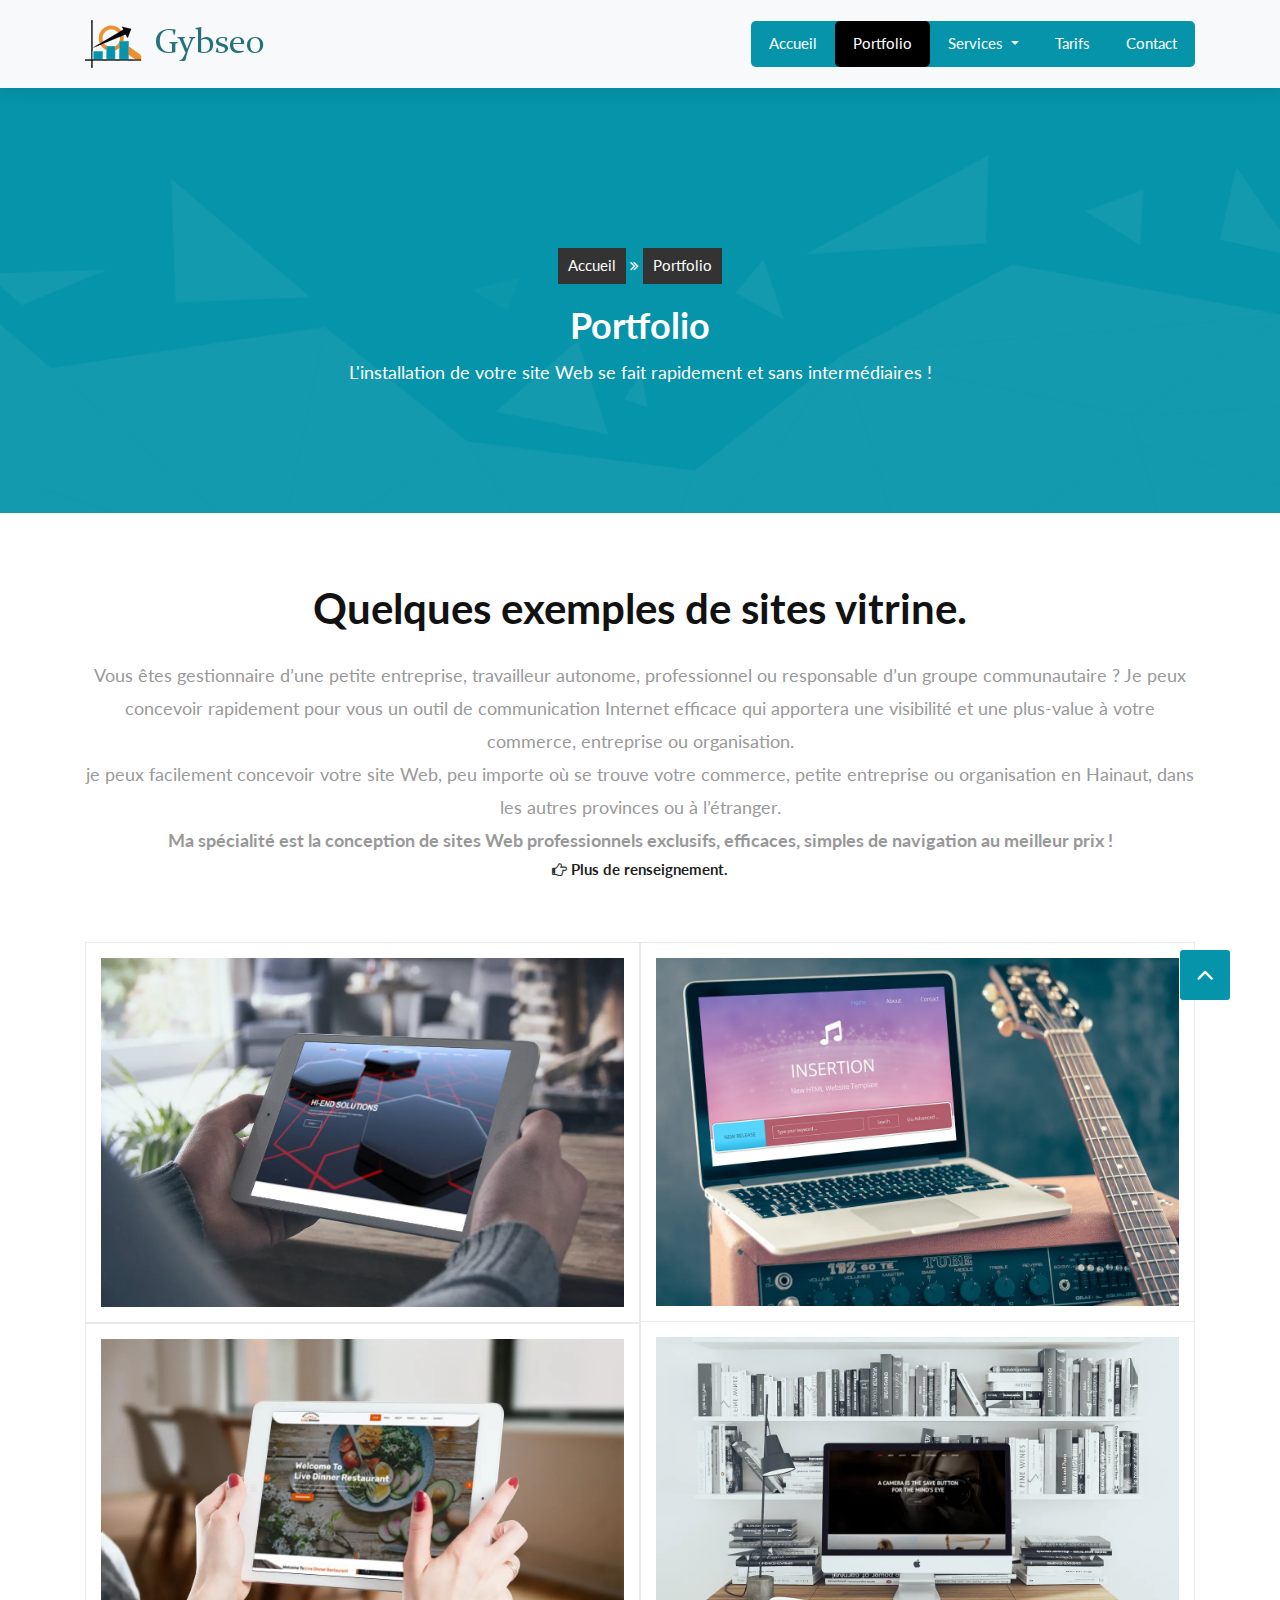
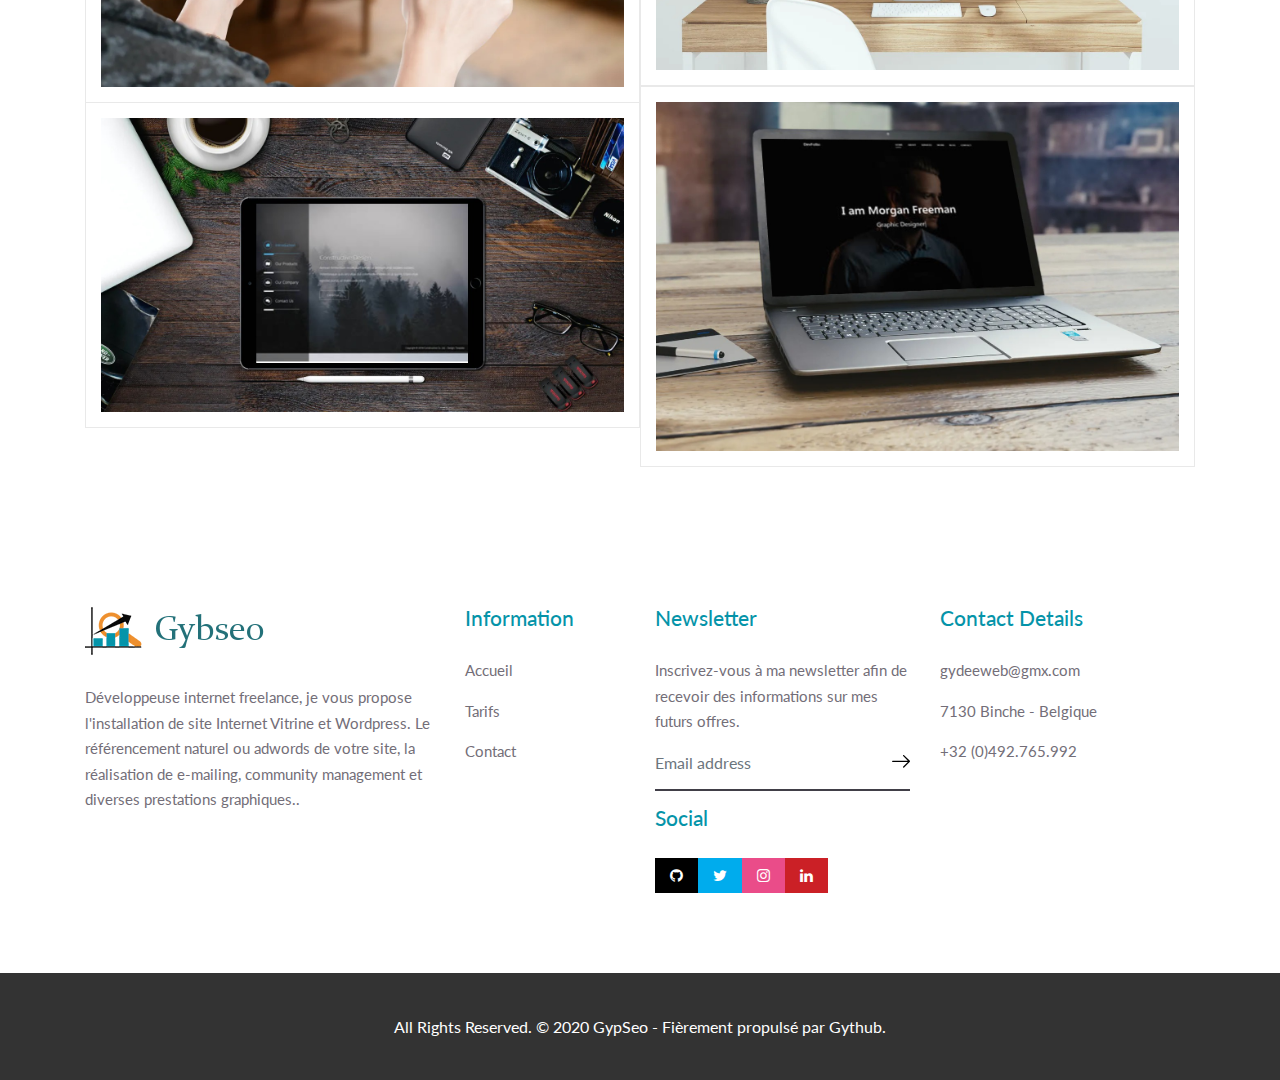
==== commit 22cde14d: "Update case-study.html" ====
--- a/case-study.html
+++ b/case-study.html
@@ -11,8 +11,9 @@
      <!-- Site Metas -->
     <title>Gybseo - Ste vitrine, seo, Community manager.</title>  
     <meta name="keywords" content="">
-    <meta name="description" content="">
+    <meta name="description" content="site vitrine à partir de 150 €, seo, community manager, hainaut, Belgique">
     <meta name="author" content="">
+    <meta name="robots" content="index, follow">
 
     <!-- Site Icons -->
     <link rel="shortcut icon" href="images/favicon.ico" type="image/x-icon" />
@@ -298,4 +299,4 @@
 	</script>
 
 </body>
-</html>+</html>
--- a/style.css
+++ b/style.css
@@ -47,6 +47,15 @@
 /*------------------------------------------------------------------
     SKELETON
 -------------------------------------------------------------------*/
+/* ajout de code css --------------------------------------*/
+.img-fluid {
+  padding-top: 80px !important;
+}
+
+
+/* fin ajout de code css ---------------------------------------*/
+
+
 
 body {
     color: #333333;
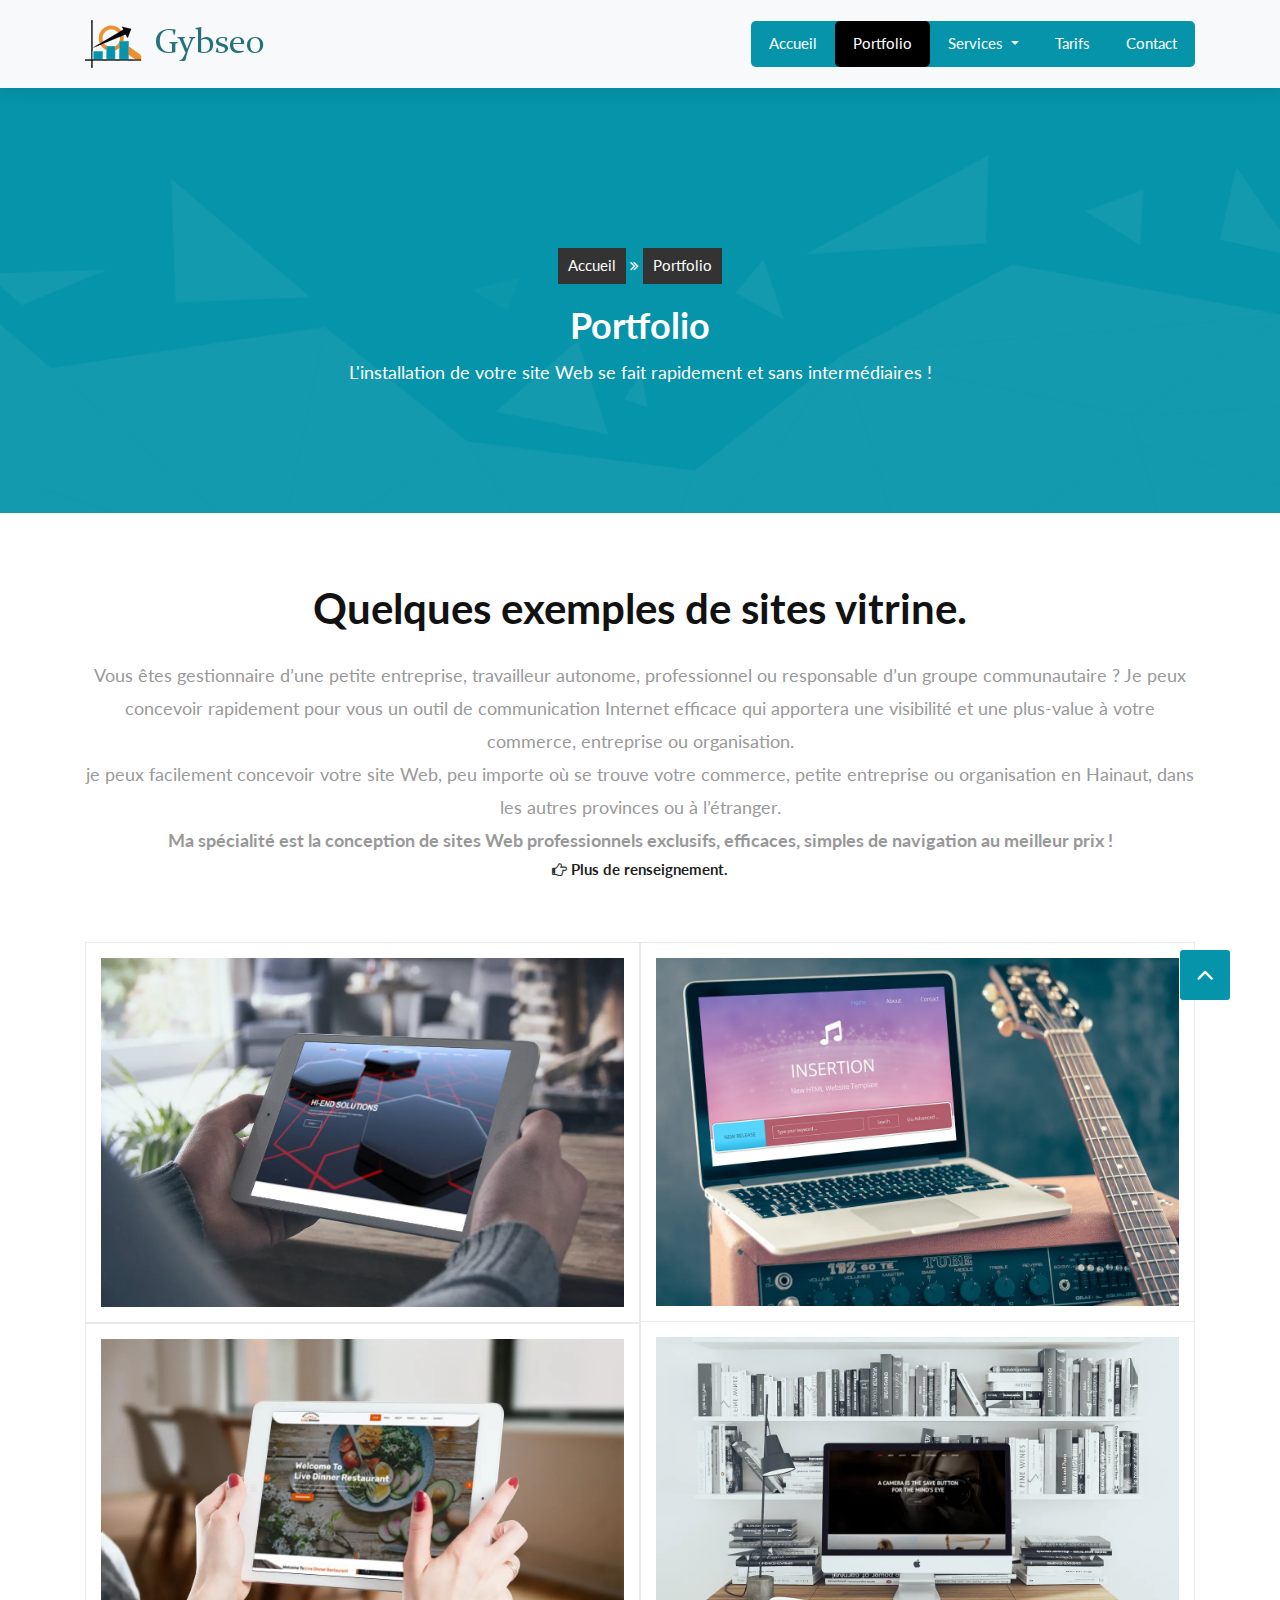
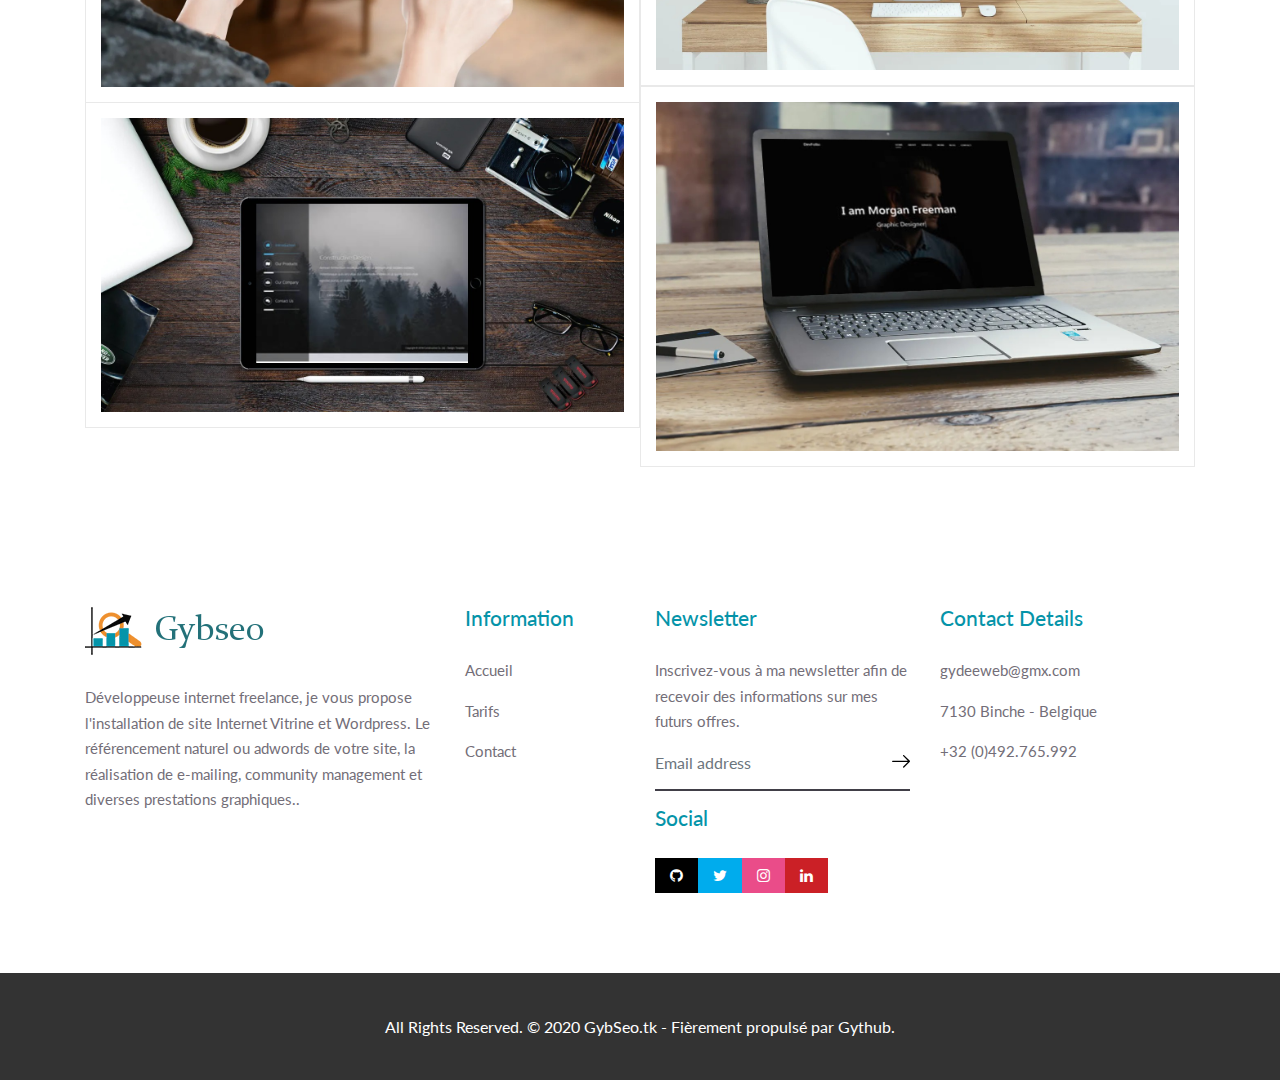
==== commit ce045548: "Update case-study.html" ====
--- a/case-study.html
+++ b/case-study.html
@@ -279,7 +279,7 @@
         <div class="container">
             <div class="footer-distributed">
                 <div class="footer-left">
-                    <p class="footer-company-name">All Rights Reserved. &copy; 2020 <a href="#">GypSeo - Fièrement propulsé par Gythub.</a></p>
+                    <p class="footer-company-name">All Rights Reserved. &copy; 2020 <a href="#">GybSeo.tk - Fièrement propulsé par Gythub.</a></p>
                 </div>
             </div>
         </div><!-- end container -->
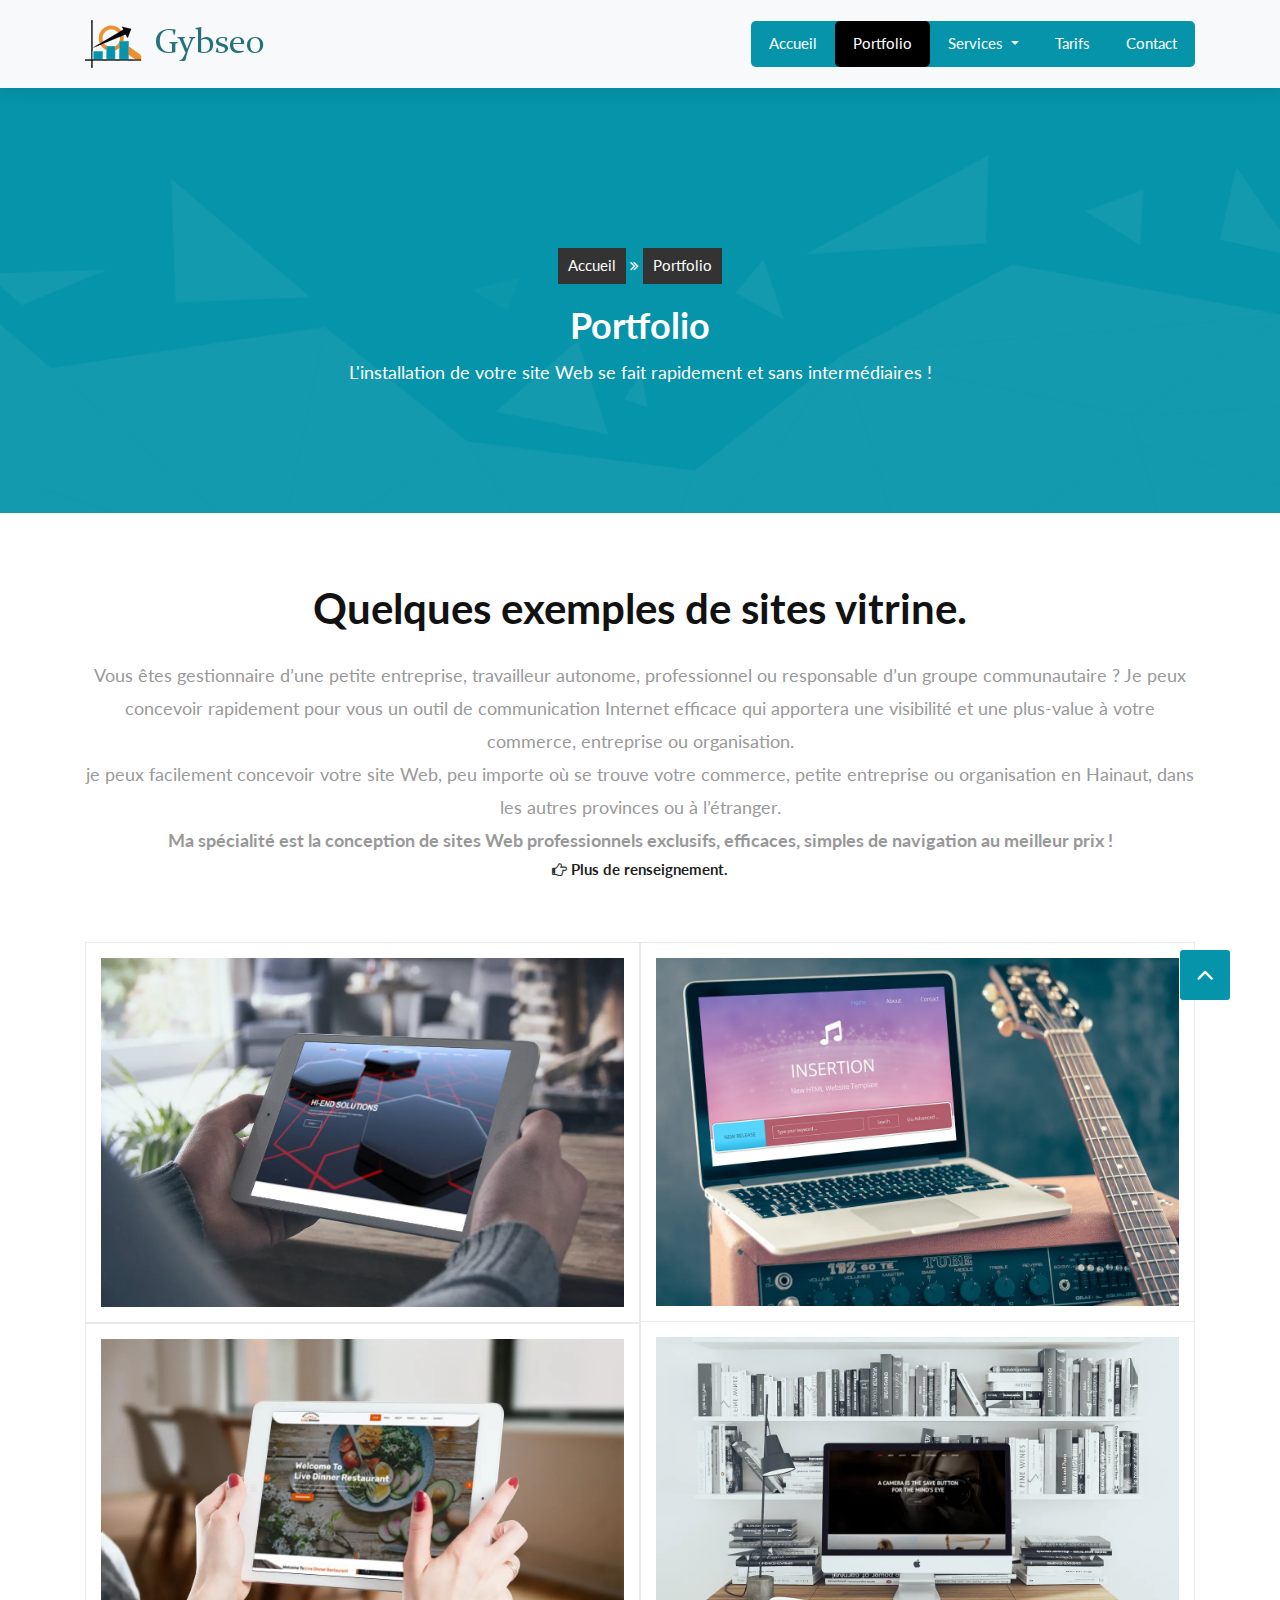
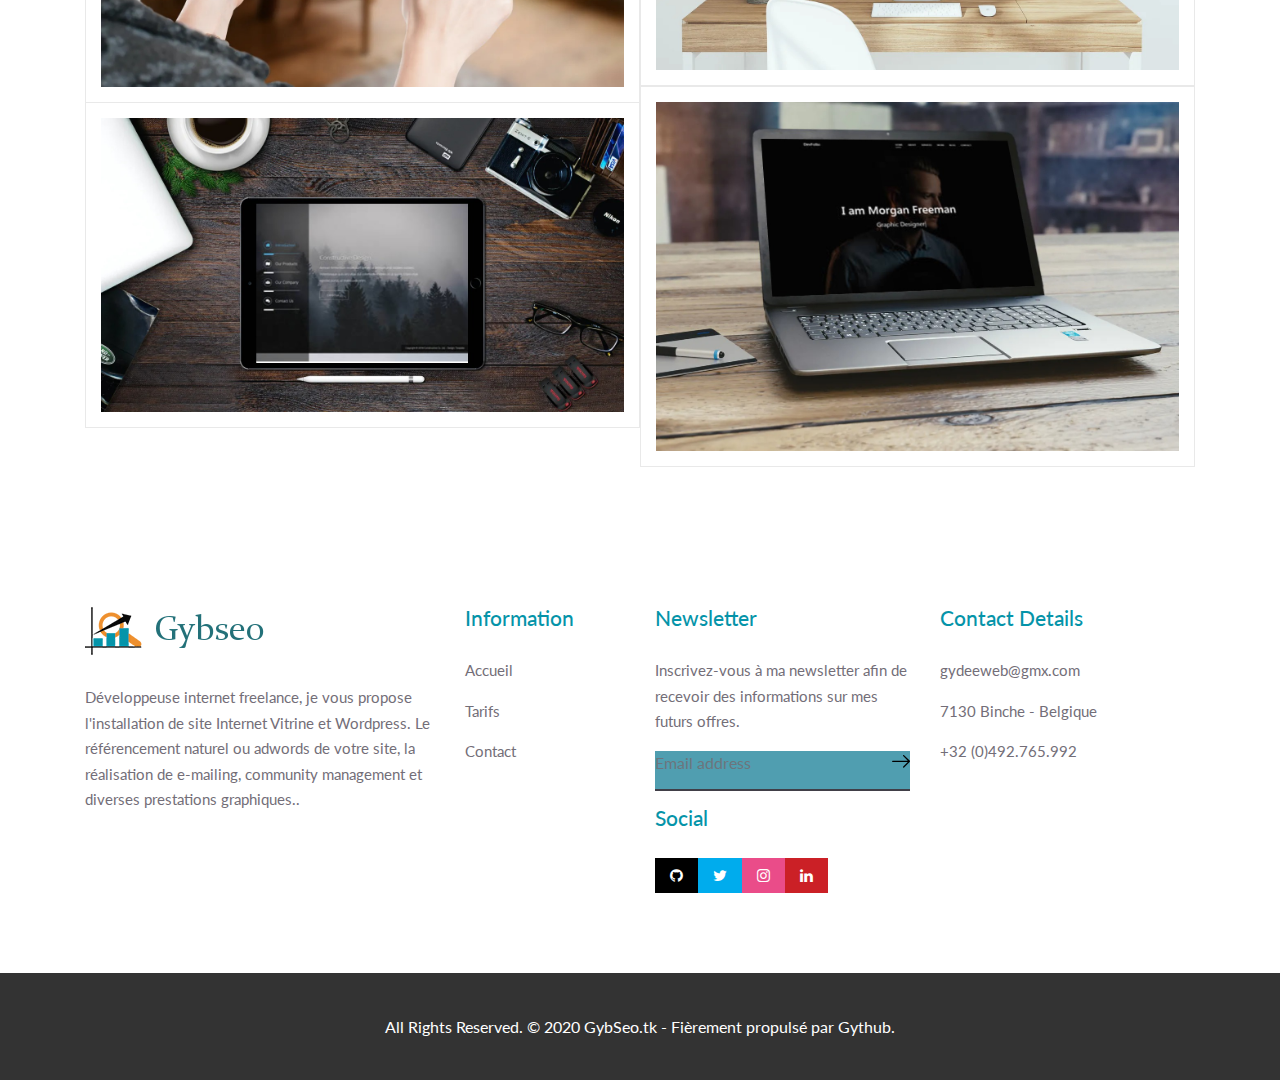
==== commit 5bed33ae: "Update case-study.html" ====
--- a/case-study.html
+++ b/case-study.html
@@ -29,6 +29,17 @@
     <link rel="stylesheet" href="css/responsive.css">
     <!-- Custom CSS -->
     <link rel="stylesheet" href="css/custom.css">
+	
+	<!-- Global site tag (gtag.js) - Google Analytics -->
+<script async src="https://www.googletagmanager.com/gtag/js?id=UA-116483732-6"></script>
+<script>
+  window.dataLayer = window.dataLayer || [];
+  function gtag(){dataLayer.push(arguments);}
+  gtag('js', new Date());
+
+  gtag('config', 'UA-116483732-6');
+</script>
+
 
     <!--[if lt IE 9]>
       <script src="https://oss.maxcdn.com/libs/html5shiv/3.7.0/html5shiv.js"></script>
@@ -234,9 +245,9 @@
 						</div>
 					   <p>Inscrivez-vous à ma newsletter afin de recevoir des informations sur mes futurs offres.</p>
 						<div class="news-box">
-							<form action="#" method="post">
+							<form action="https://formspree.io/mlepwavo" method="POST">
 								<div class="form-group">
-									<input class="form-control" placeholder="Email address" type="email">
+									<input class="form-control" placeholder="Email address" type="email" name="_replyto">
 									<button type="submit">
 										<svg id="Layer_11" data-name="Layer 11" xmlns="http://www.w3.org/2000/svg" viewBox="0 0 25.19 17.71">
 											<path class="cls-1" d="M311,387.93a.89.89,0,0,0-1.27,1.26l6.44,6.44H295a.89.89,0,0,0-.89.89.9.9,0,0,0,.89.9h21.24l-6.44,6.42a.91.91,0,0,0,0,1.27.89.89,0,0,0,1.27,0l8-8a.87.87,0,0,0,0-1.25Z" transform="translate(-294.08 -387.67)"></path> </svg>
@@ -254,7 +265,7 @@
                             <li><a class="dr btn-a" title="instagram" data-tippy-animation="scale" href="https://instagram.com/gydee_artist_web"><i class="fa fa-instagram"></i> </a></li>
                             <li><a class="pi btn-a" title="linkedin" data-tippy-animation="scale" href="https://www.linkedin.com/in/geraldine-ragon/"><i class="fa fa-linkedin"></i> </a></li>
                         </ul><!-- end links -->
-                    </div><!-- end clearfix -->
+                    </div><!-- end clearfix --> 
                 </div><!-- end col -->
 				
 				<div class="col-lg-3 col-md-6 col-xs-12">
--- a/style.css
+++ b/style.css
@@ -2304,7 +2304,7 @@
 }
 .news-box form .form-group .form-control {
     width: 100%;
-    background: transparent;
+    background: #4196a9eb;
     font-size: 16px;
     line-height: 24px;
     color: #ffffff;
